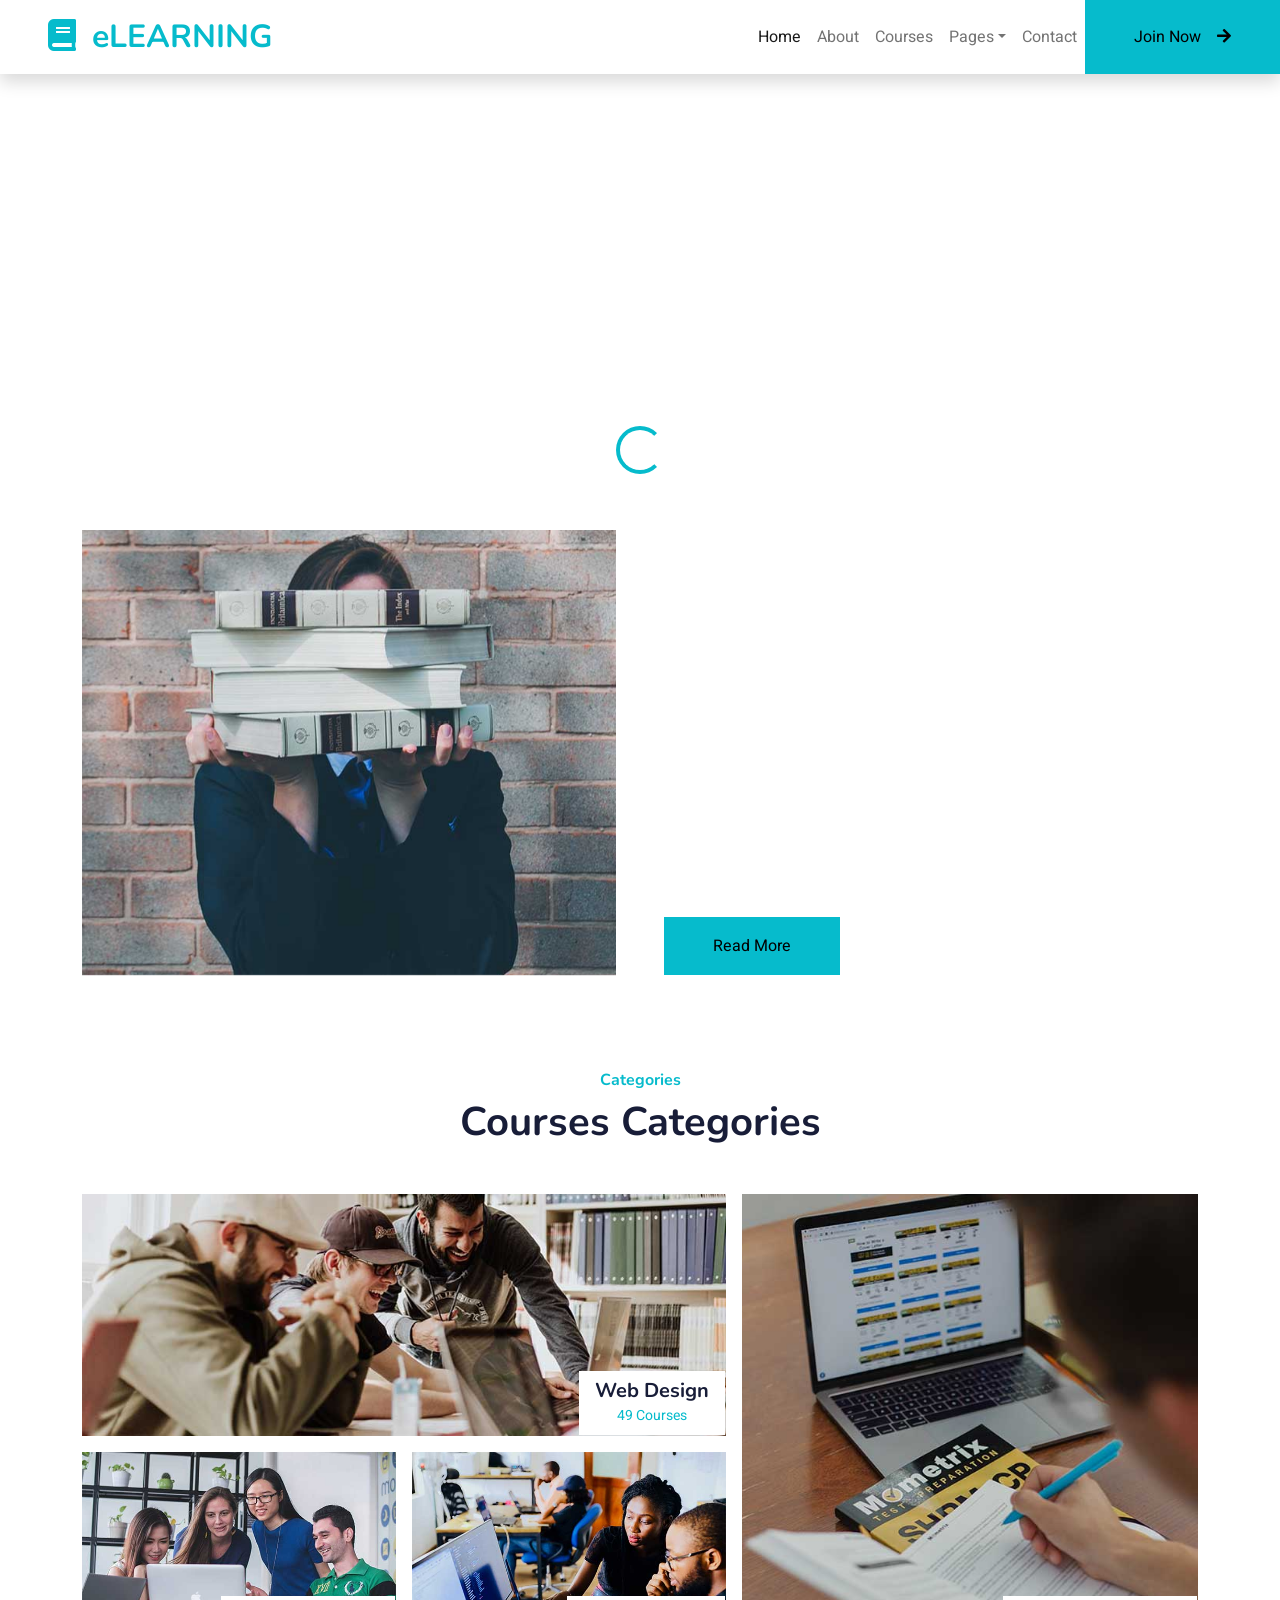
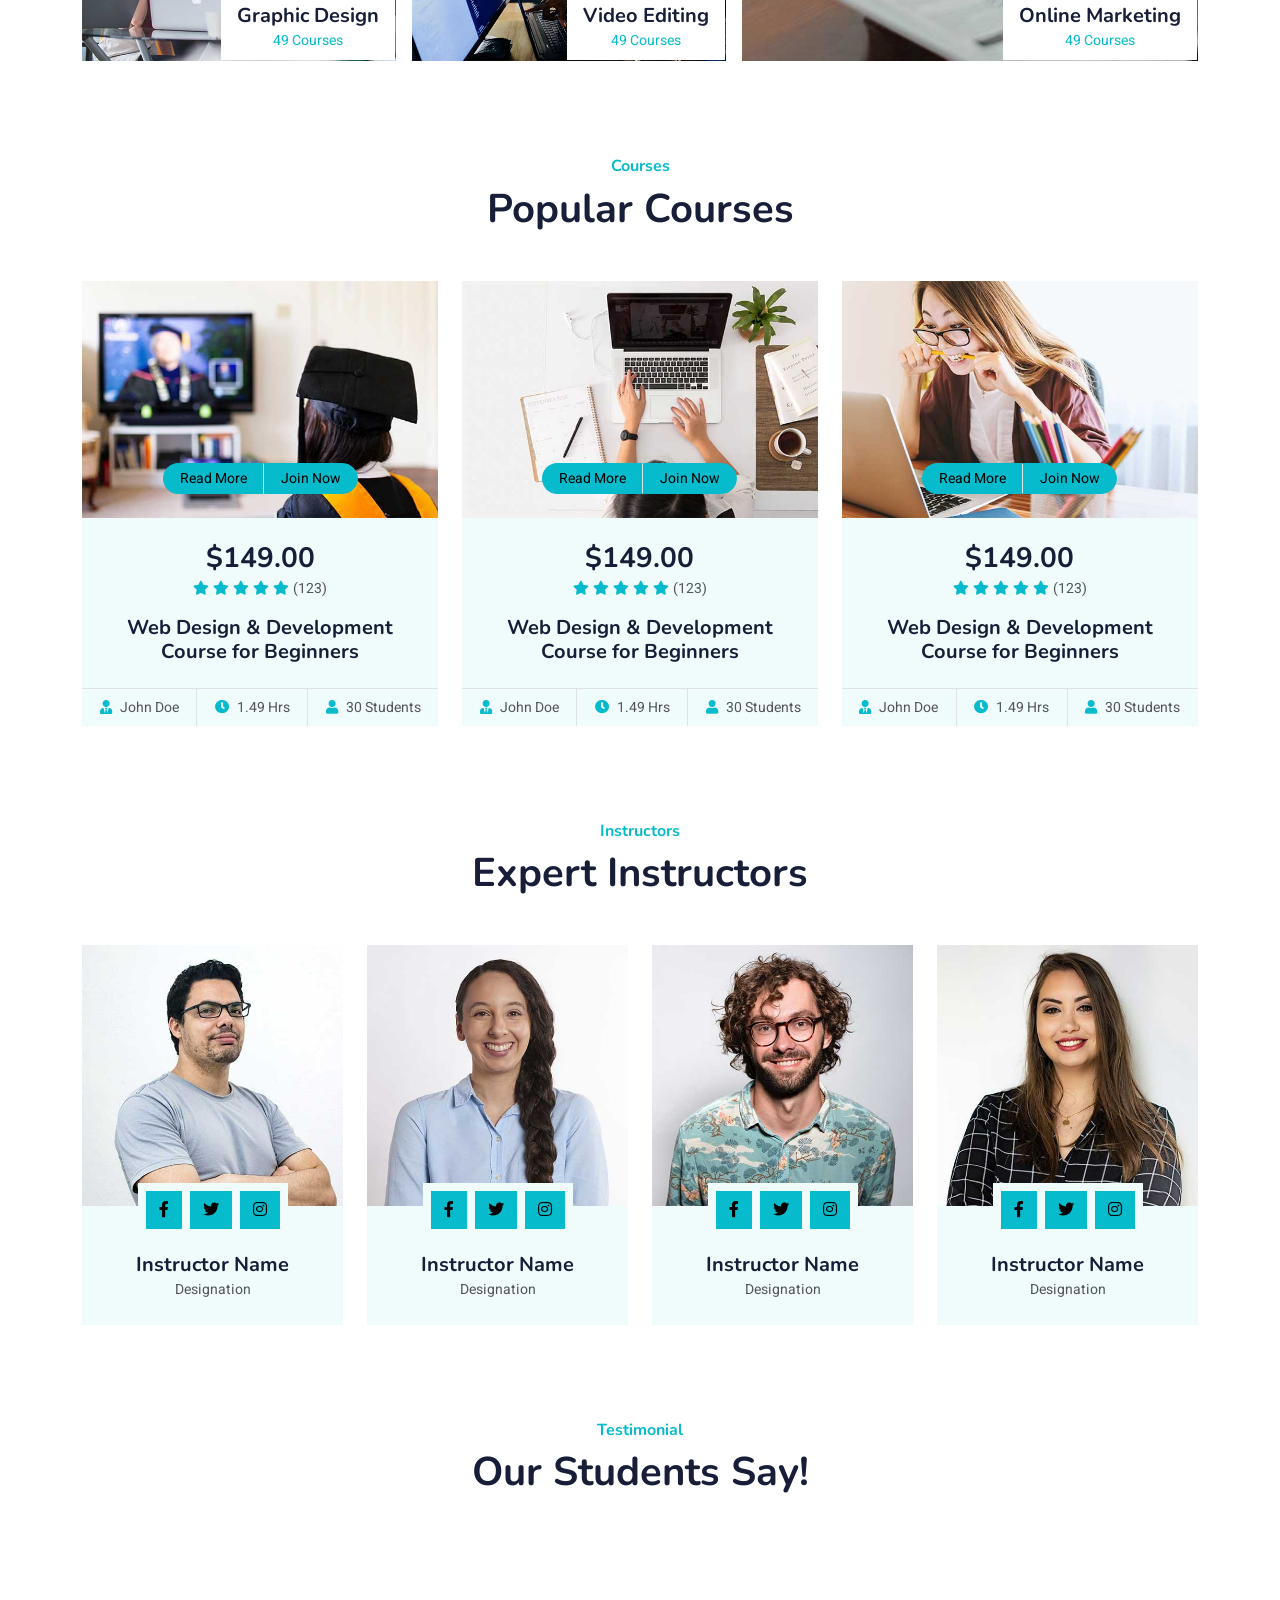
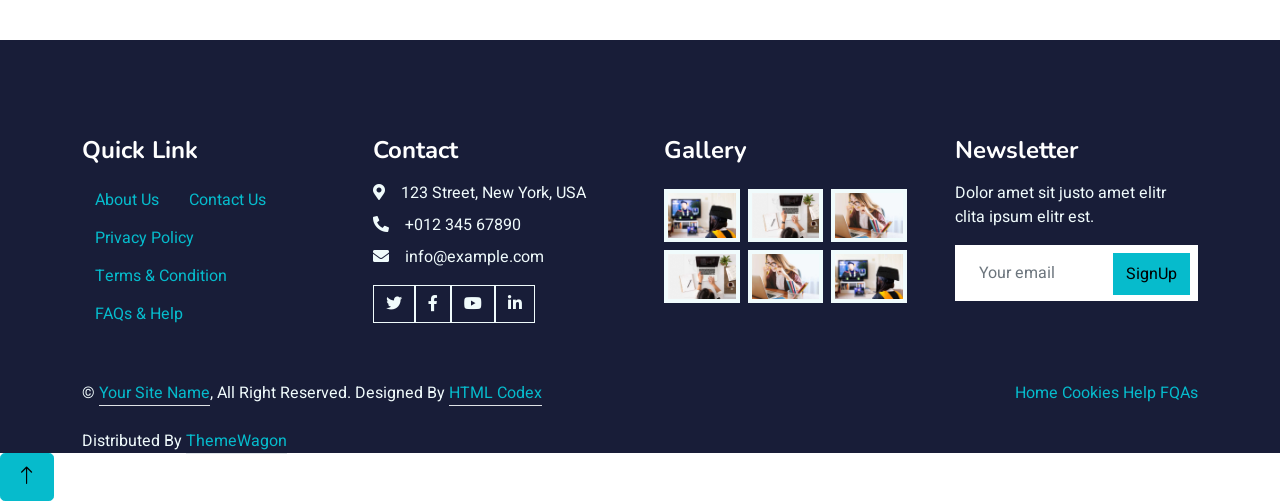
==== index.html @ 2251f958 "First commit" ====
<!DOCTYPE html>
<html lang="en">

<head>
    <meta charset="utf-8">
    <title>eLEARNING - eLearning HTML Template</title>
    <meta content="width=device-width, initial-scale=1.0" name="viewport">
    <meta content="" name="keywords">
    <meta content="" name="description">

    <!-- Favicon -->
    <link href="img/favicon.ico" rel="icon">

    <!-- Google Web Fonts -->
    <link rel="preconnect" href="https://fonts.googleapis.com">
    <link rel="preconnect" href="https://fonts.gstatic.com" crossorigin>
    <link href="https://fonts.googleapis.com/css2?family=Heebo:wght@400;500;600&family=Nunito:wght@600;700;800&display=swap" rel="stylesheet">

    <!-- Icon Font Stylesheet -->
    <link href="https://cdnjs.cloudflare.com/ajax/libs/font-awesome/5.10.0/css/all.min.css" rel="stylesheet">
    <link href="https://cdn.jsdelivr.net/npm/bootstrap-icons@1.4.1/font/bootstrap-icons.css" rel="stylesheet">

    <!-- Libraries Stylesheet -->
    <link href="lib/animate/animate.min.css" rel="stylesheet">
    <link href="lib/owlcarousel/assets/owl.carousel.min.css" rel="stylesheet">

    <!-- Customized Bootstrap Stylesheet -->
    <link href="css/bootstrap.min.css" rel="stylesheet">

    <!-- Template Stylesheet -->
    <link href="css/style.css" rel="stylesheet">
</head>

<body>
    <!-- Spinner Start -->
    <div id="spinner" class="show bg-white position-fixed translate-middle w-100 vh-100 top-50 start-50 d-flex align-items-center justify-content-center">
        <div class="spinner-border text-primary" style="width: 3rem; height: 3rem;" role="status">
            <span class="sr-only">Loading...</span>
        </div>
    </div>
    <!-- Spinner End -->


    <!-- Navbar Start -->
    <nav class="navbar navbar-expand-lg bg-white navbar-light shadow sticky-top p-0">
        <a href="index.html" class="navbar-brand d-flex align-items-center px-4 px-lg-5">
            <h2 class="m-0 text-primary"><i class="fa fa-book me-3"></i>eLEARNING</h2>
        </a>
        <button type="button" class="navbar-toggler me-4" data-bs-toggle="collapse" data-bs-target="#navbarCollapse">
            <span class="navbar-toggler-icon"></span>
        </button>
        <div class="collapse navbar-collapse" id="navbarCollapse">
            <div class="navbar-nav ms-auto p-4 p-lg-0">
                <a href="index.html" class="nav-item nav-link active">Home</a>
                <a href="about.html" class="nav-item nav-link">About</a>
                <a href="courses.html" class="nav-item nav-link">Courses</a>
                <div class="nav-item dropdown">
                    <a href="#" class="nav-link dropdown-toggle" data-bs-toggle="dropdown">Pages</a>
                    <div class="dropdown-menu fade-down m-0">
                        <a href="team.html" class="dropdown-item">Our Team</a>
                        <a href="testimonial.html" class="dropdown-item">Testimonial</a>
                        <a href="404.html" class="dropdown-item">404 Page</a>
                    </div>
                </div>
                <a href="contact.html" class="nav-item nav-link">Contact</a>
            </div>
            <a href="" class="btn btn-primary py-4 px-lg-5 d-none d-lg-block">Join Now<i class="fa fa-arrow-right ms-3"></i></a>
        </div>
    </nav>
    <!-- Navbar End -->


    <!-- Carousel Start -->
    <div class="container-fluid p-0 mb-5">
        <div class="owl-carousel header-carousel position-relative">
            <div class="owl-carousel-item position-relative">
                <img class="img-fluid" src="img/carousel-1.jpg" alt="">
                <div class="position-absolute top-0 start-0 w-100 h-100 d-flex align-items-center" style="background: rgba(24, 29, 56, .7);">
                    <div class="container">
                        <div class="row justify-content-start">
                            <div class="col-sm-10 col-lg-8">
                                <h5 class="text-primary text-uppercase mb-3 animated slideInDown">Best Online Courses</h5>
                                <h1 class="display-3 text-white animated slideInDown">The Best Online Learning Platform</h1>
                                <p class="fs-5 text-white mb-4 pb-2">Vero elitr justo clita lorem. Ipsum dolor at sed stet sit diam no. Kasd rebum ipsum et diam justo clita et kasd rebum sea sanctus eirmod elitr.</p>
                                <a href="" class="btn btn-primary py-md-3 px-md-5 me-3 animated slideInLeft">Read More</a>
                                <a href="" class="btn btn-light py-md-3 px-md-5 animated slideInRight">Join Now</a>
                            </div>
                        </div>
                    </div>
                </div>
            </div>
            <div class="owl-carousel-item position-relative">
                <img class="img-fluid" src="img/carousel-2.jpg" alt="">
                <div class="position-absolute top-0 start-0 w-100 h-100 d-flex align-items-center" style="background: rgba(24, 29, 56, .7);">
                    <div class="container">
                        <div class="row justify-content-start">
                            <div class="col-sm-10 col-lg-8">
                                <h5 class="text-primary text-uppercase mb-3 animated slideInDown">Best Online Courses</h5>
                                <h1 class="display-3 text-white animated slideInDown">Get Educated Online From Your Home</h1>
                                <p class="fs-5 text-white mb-4 pb-2">Vero elitr justo clita lorem. Ipsum dolor at sed stet sit diam no. Kasd rebum ipsum et diam justo clita et kasd rebum sea sanctus eirmod elitr.</p>
                                <a href="" class="btn btn-primary py-md-3 px-md-5 me-3 animated slideInLeft">Read More</a>
                                <a href="" class="btn btn-light py-md-3 px-md-5 animated slideInRight">Join Now</a>
                            </div>
                        </div>
                    </div>
                </div>
            </div>
        </div>
    </div>
    <!-- Carousel End -->


    <!-- Service Start -->
    <div class="container-xxl py-5">
        <div class="container">
            <div class="row g-4">
                <div class="col-lg-3 col-sm-6 wow fadeInUp" data-wow-delay="0.1s">
                    <div class="service-item text-center pt-3">
                        <div class="p-4">
                            <i class="fa fa-3x fa-graduation-cap text-primary mb-4"></i>
                            <h5 class="mb-3">Skilled Instructors</h5>
                            <p>Diam elitr kasd sed at elitr sed ipsum justo dolor sed clita amet diam</p>
                        </div>
                    </div>
                </div>
                <div class="col-lg-3 col-sm-6 wow fadeInUp" data-wow-delay="0.3s">
                    <div class="service-item text-center pt-3">
                        <div class="p-4">
                            <i class="fa fa-3x fa-globe text-primary mb-4"></i>
                            <h5 class="mb-3">Online Classes</h5>
                            <p>Diam elitr kasd sed at elitr sed ipsum justo dolor sed clita amet diam</p>
                        </div>
                    </div>
                </div>
                <div class="col-lg-3 col-sm-6 wow fadeInUp" data-wow-delay="0.5s">
                    <div class="service-item text-center pt-3">
                        <div class="p-4">
                            <i class="fa fa-3x fa-home text-primary mb-4"></i>
                            <h5 class="mb-3">Home Projects</h5>
                            <p>Diam elitr kasd sed at elitr sed ipsum justo dolor sed clita amet diam</p>
                        </div>
                    </div>
                </div>
                <div class="col-lg-3 col-sm-6 wow fadeInUp" data-wow-delay="0.7s">
                    <div class="service-item text-center pt-3">
                        <div class="p-4">
                            <i class="fa fa-3x fa-book-open text-primary mb-4"></i>
                            <h5 class="mb-3">Book Library</h5>
                            <p>Diam elitr kasd sed at elitr sed ipsum justo dolor sed clita amet diam</p>
                        </div>
                    </div>
                </div>
            </div>
        </div>
    </div>
    <!-- Service End -->


    <!-- About Start -->
    <div class="container-xxl py-5">
        <div class="container">
            <div class="row g-5">
                <div class="col-lg-6 wow fadeInUp" data-wow-delay="0.1s" style="min-height: 400px;">
                    <div class="position-relative h-100">
                        <img class="img-fluid position-absolute w-100 h-100" src="img/about.jpg" alt="" style="object-fit: cover;">
                    </div>
                </div>
                <div class="col-lg-6 wow fadeInUp" data-wow-delay="0.3s">
                    <h6 class="section-title bg-white text-start text-primary pe-3">About Us</h6>
                    <h1 class="mb-4">Welcome to eLEARNING</h1>
                    <p class="mb-4">Tempor erat elitr rebum at clita. Diam dolor diam ipsum sit. Aliqu diam amet diam et eos. Clita erat ipsum et lorem et sit.</p>
                    <p class="mb-4">Tempor erat elitr rebum at clita. Diam dolor diam ipsum sit. Aliqu diam amet diam et eos. Clita erat ipsum et lorem et sit, sed stet lorem sit clita duo justo magna dolore erat amet</p>
                    <div class="row gy-2 gx-4 mb-4">
                        <div class="col-sm-6">
                            <p class="mb-0"><i class="fa fa-arrow-right text-primary me-2"></i>Skilled Instructors</p>
                        </div>
                        <div class="col-sm-6">
                            <p class="mb-0"><i class="fa fa-arrow-right text-primary me-2"></i>Online Classes</p>
                        </div>
                        <div class="col-sm-6">
                            <p class="mb-0"><i class="fa fa-arrow-right text-primary me-2"></i>International Certificate</p>
                        </div>
                        <div class="col-sm-6">
                            <p class="mb-0"><i class="fa fa-arrow-right text-primary me-2"></i>Skilled Instructors</p>
                        </div>
                        <div class="col-sm-6">
                            <p class="mb-0"><i class="fa fa-arrow-right text-primary me-2"></i>Online Classes</p>
                        </div>
                        <div class="col-sm-6">
                            <p class="mb-0"><i class="fa fa-arrow-right text-primary me-2"></i>International Certificate</p>
                        </div>
                    </div>
                    <a class="btn btn-primary py-3 px-5 mt-2" href="">Read More</a>
                </div>
            </div>
        </div>
    </div>
    <!-- About End -->


    <!-- Categories Start -->
    <div class="container-xxl py-5 category">
        <div class="container">
            <div class="text-center wow fadeInUp" data-wow-delay="0.1s">
                <h6 class="section-title bg-white text-center text-primary px-3">Categories</h6>
                <h1 class="mb-5">Courses Categories</h1>
            </div>
            <div class="row g-3">
                <div class="col-lg-7 col-md-6">
                    <div class="row g-3">
                        <div class="col-lg-12 col-md-12 wow zoomIn" data-wow-delay="0.1s">
                            <a class="position-relative d-block overflow-hidden" href="">
                                <img class="img-fluid" src="img/cat-1.jpg" alt="">
                                <div class="bg-white text-center position-absolute bottom-0 end-0 py-2 px-3" style="margin: 1px;">
                                    <h5 class="m-0">Web Design</h5>
                                    <small class="text-primary">49 Courses</small>
                                </div>
                            </a>
                        </div>
                        <div class="col-lg-6 col-md-12 wow zoomIn" data-wow-delay="0.3s">
                            <a class="position-relative d-block overflow-hidden" href="">
                                <img class="img-fluid" src="img/cat-2.jpg" alt="">
                                <div class="bg-white text-center position-absolute bottom-0 end-0 py-2 px-3" style="margin: 1px;">
                                    <h5 class="m-0">Graphic Design</h5>
                                    <small class="text-primary">49 Courses</small>
                                </div>
                            </a>
                        </div>
                        <div class="col-lg-6 col-md-12 wow zoomIn" data-wow-delay="0.5s">
                            <a class="position-relative d-block overflow-hidden" href="">
                                <img class="img-fluid" src="img/cat-3.jpg" alt="">
                                <div class="bg-white text-center position-absolute bottom-0 end-0 py-2 px-3" style="margin: 1px;">
                                    <h5 class="m-0">Video Editing</h5>
                                    <small class="text-primary">49 Courses</small>
                                </div>
                            </a>
                        </div>
                    </div>
                </div>
                <div class="col-lg-5 col-md-6 wow zoomIn" data-wow-delay="0.7s" style="min-height: 350px;">
                    <a class="position-relative d-block h-100 overflow-hidden" href="">
                        <img class="img-fluid position-absolute w-100 h-100" src="img/cat-4.jpg" alt="" style="object-fit: cover;">
                        <div class="bg-white text-center position-absolute bottom-0 end-0 py-2 px-3" style="margin:  1px;">
                            <h5 class="m-0">Online Marketing</h5>
                            <small class="text-primary">49 Courses</small>
                        </div>
                    </a>
                </div>
            </div>
        </div>
    </div>
    <!-- Categories Start -->


    <!-- Courses Start -->
    <div class="container-xxl py-5">
        <div class="container">
            <div class="text-center wow fadeInUp" data-wow-delay="0.1s">
                <h6 class="section-title bg-white text-center text-primary px-3">Courses</h6>
                <h1 class="mb-5">Popular Courses</h1>
            </div>
            <div class="row g-4 justify-content-center">
                <div class="col-lg-4 col-md-6 wow fadeInUp" data-wow-delay="0.1s">
                    <div class="course-item bg-light">
                        <div class="position-relative overflow-hidden">
                            <img class="img-fluid" src="img/course-1.jpg" alt="">
                            <div class="w-100 d-flex justify-content-center position-absolute bottom-0 start-0 mb-4">
                                <a href="#" class="flex-shrink-0 btn btn-sm btn-primary px-3 border-end" style="border-radius: 30px 0 0 30px;">Read More</a>
                                <a href="#" class="flex-shrink-0 btn btn-sm btn-primary px-3" style="border-radius: 0 30px 30px 0;">Join Now</a>
                            </div>
                        </div>
                        <div class="text-center p-4 pb-0">
                            <h3 class="mb-0">$149.00</h3>
                            <div class="mb-3">
                                <small class="fa fa-star text-primary"></small>
                                <small class="fa fa-star text-primary"></small>
                                <small class="fa fa-star text-primary"></small>
                                <small class="fa fa-star text-primary"></small>
                                <small class="fa fa-star text-primary"></small>
                                <small>(123)</small>
                            </div>
                            <h5 class="mb-4">Web Design & Development Course for Beginners</h5>
                        </div>
                        <div class="d-flex border-top">
                            <small class="flex-fill text-center border-end py-2"><i class="fa fa-user-tie text-primary me-2"></i>John Doe</small>
                            <small class="flex-fill text-center border-end py-2"><i class="fa fa-clock text-primary me-2"></i>1.49 Hrs</small>
                            <small class="flex-fill text-center py-2"><i class="fa fa-user text-primary me-2"></i>30 Students</small>
                        </div>
                    </div>
                </div>
                <div class="col-lg-4 col-md-6 wow fadeInUp" data-wow-delay="0.3s">
                    <div class="course-item bg-light">
                        <div class="position-relative overflow-hidden">
                            <img class="img-fluid" src="img/course-2.jpg" alt="">
                            <div class="w-100 d-flex justify-content-center position-absolute bottom-0 start-0 mb-4">
                                <a href="#" class="flex-shrink-0 btn btn-sm btn-primary px-3 border-end" style="border-radius: 30px 0 0 30px;">Read More</a>
                                <a href="#" class="flex-shrink-0 btn btn-sm btn-primary px-3" style="border-radius: 0 30px 30px 0;">Join Now</a>
                            </div>
                        </div>
                        <div class="text-center p-4 pb-0">
                            <h3 class="mb-0">$149.00</h3>
                            <div class="mb-3">
                                <small class="fa fa-star text-primary"></small>
                                <small class="fa fa-star text-primary"></small>
                                <small class="fa fa-star text-primary"></small>
                                <small class="fa fa-star text-primary"></small>
                                <small class="fa fa-star text-primary"></small>
                                <small>(123)</small>
                            </div>
                            <h5 class="mb-4">Web Design & Development Course for Beginners</h5>
                        </div>
                        <div class="d-flex border-top">
                            <small class="flex-fill text-center border-end py-2"><i class="fa fa-user-tie text-primary me-2"></i>John Doe</small>
                            <small class="flex-fill text-center border-end py-2"><i class="fa fa-clock text-primary me-2"></i>1.49 Hrs</small>
                            <small class="flex-fill text-center py-2"><i class="fa fa-user text-primary me-2"></i>30 Students</small>
                        </div>
                    </div>
                </div>
                <div class="col-lg-4 col-md-6 wow fadeInUp" data-wow-delay="0.5s">
                    <div class="course-item bg-light">
                        <div class="position-relative overflow-hidden">
                            <img class="img-fluid" src="img/course-3.jpg" alt="">
                            <div class="w-100 d-flex justify-content-center position-absolute bottom-0 start-0 mb-4">
                                <a href="#" class="flex-shrink-0 btn btn-sm btn-primary px-3 border-end" style="border-radius: 30px 0 0 30px;">Read More</a>
                                <a href="#" class="flex-shrink-0 btn btn-sm btn-primary px-3" style="border-radius: 0 30px 30px 0;">Join Now</a>
                            </div>
                        </div>
                        <div class="text-center p-4 pb-0">
                            <h3 class="mb-0">$149.00</h3>
                            <div class="mb-3">
                                <small class="fa fa-star text-primary"></small>
                                <small class="fa fa-star text-primary"></small>
                                <small class="fa fa-star text-primary"></small>
                                <small class="fa fa-star text-primary"></small>
                                <small class="fa fa-star text-primary"></small>
                                <small>(123)</small>
                            </div>
                            <h5 class="mb-4">Web Design & Development Course for Beginners</h5>
                        </div>
                        <div class="d-flex border-top">
                            <small class="flex-fill text-center border-end py-2"><i class="fa fa-user-tie text-primary me-2"></i>John Doe</small>
                            <small class="flex-fill text-center border-end py-2"><i class="fa fa-clock text-primary me-2"></i>1.49 Hrs</small>
                            <small class="flex-fill text-center py-2"><i class="fa fa-user text-primary me-2"></i>30 Students</small>
                        </div>
                    </div>
                </div>
            </div>
        </div>
    </div>
    <!-- Courses End -->


    <!-- Team Start -->
    <div class="container-xxl py-5">
        <div class="container">
            <div class="text-center wow fadeInUp" data-wow-delay="0.1s">
                <h6 class="section-title bg-white text-center text-primary px-3">Instructors</h6>
                <h1 class="mb-5">Expert Instructors</h1>
            </div>
            <div class="row g-4">
                <div class="col-lg-3 col-md-6 wow fadeInUp" data-wow-delay="0.1s">
                    <div class="team-item bg-light">
                        <div class="overflow-hidden">
                            <img class="img-fluid" src="img/team-1.jpg" alt="">
                        </div>
                        <div class="position-relative d-flex justify-content-center" style="margin-top: -23px;">
                            <div class="bg-light d-flex justify-content-center pt-2 px-1">
                                <a class="btn btn-sm-square btn-primary mx-1" href=""><i class="fab fa-facebook-f"></i></a>
                                <a class="btn btn-sm-square btn-primary mx-1" href=""><i class="fab fa-twitter"></i></a>
                                <a class="btn btn-sm-square btn-primary mx-1" href=""><i class="fab fa-instagram"></i></a>
                            </div>
                        </div>
                        <div class="text-center p-4">
                            <h5 class="mb-0">Instructor Name</h5>
                            <small>Designation</small>
                        </div>
                    </div>
                </div>
                <div class="col-lg-3 col-md-6 wow fadeInUp" data-wow-delay="0.3s">
                    <div class="team-item bg-light">
                        <div class="overflow-hidden">
                            <img class="img-fluid" src="img/team-2.jpg" alt="">
                        </div>
                        <div class="position-relative d-flex justify-content-center" style="margin-top: -23px;">
                            <div class="bg-light d-flex justify-content-center pt-2 px-1">
                                <a class="btn btn-sm-square btn-primary mx-1" href=""><i class="fab fa-facebook-f"></i></a>
                                <a class="btn btn-sm-square btn-primary mx-1" href=""><i class="fab fa-twitter"></i></a>
                                <a class="btn btn-sm-square btn-primary mx-1" href=""><i class="fab fa-instagram"></i></a>
                            </div>
                        </div>
                        <div class="text-center p-4">
                            <h5 class="mb-0">Instructor Name</h5>
                            <small>Designation</small>
                        </div>
                    </div>
                </div>
                <div class="col-lg-3 col-md-6 wow fadeInUp" data-wow-delay="0.5s">
                    <div class="team-item bg-light">
                        <div class="overflow-hidden">
                            <img class="img-fluid" src="img/team-3.jpg" alt="">
                        </div>
                        <div class="position-relative d-flex justify-content-center" style="margin-top: -23px;">
                            <div class="bg-light d-flex justify-content-center pt-2 px-1">
                                <a class="btn btn-sm-square btn-primary mx-1" href=""><i class="fab fa-facebook-f"></i></a>
                                <a class="btn btn-sm-square btn-primary mx-1" href=""><i class="fab fa-twitter"></i></a>
                                <a class="btn btn-sm-square btn-primary mx-1" href=""><i class="fab fa-instagram"></i></a>
                            </div>
                        </div>
                        <div class="text-center p-4">
                            <h5 class="mb-0">Instructor Name</h5>
                            <small>Designation</small>
                        </div>
                    </div>
                </div>
                <div class="col-lg-3 col-md-6 wow fadeInUp" data-wow-delay="0.7s">
                    <div class="team-item bg-light">
                        <div class="overflow-hidden">
                            <img class="img-fluid" src="img/team-4.jpg" alt="">
                        </div>
                        <div class="position-relative d-flex justify-content-center" style="margin-top: -23px;">
                            <div class="bg-light d-flex justify-content-center pt-2 px-1">
                                <a class="btn btn-sm-square btn-primary mx-1" href=""><i class="fab fa-facebook-f"></i></a>
                                <a class="btn btn-sm-square btn-primary mx-1" href=""><i class="fab fa-twitter"></i></a>
                                <a class="btn btn-sm-square btn-primary mx-1" href=""><i class="fab fa-instagram"></i></a>
                            </div>
                        </div>
                        <div class="text-center p-4">
                            <h5 class="mb-0">Instructor Name</h5>
                            <small>Designation</small>
                        </div>
                    </div>
                </div>
            </div>
        </div>
    </div>
    <!-- Team End -->


    <!-- Testimonial Start -->
    <div class="container-xxl py-5 wow fadeInUp" data-wow-delay="0.1s">
        <div class="container">
            <div class="text-center">
                <h6 class="section-title bg-white text-center text-primary px-3">Testimonial</h6>
                <h1 class="mb-5">Our Students Say!</h1>
            </div>
            <div class="owl-carousel testimonial-carousel position-relative">
                <div class="testimonial-item text-center">
                    <img class="border rounded-circle p-2 mx-auto mb-3" src="img/testimonial-1.jpg" style="width: 80px; height: 80px;">
                    <h5 class="mb-0">Client Name</h5>
                    <p>Profession</p>
                    <div class="testimonial-text bg-light text-center p-4">
                    <p class="mb-0">Tempor erat elitr rebum at clita. Diam dolor diam ipsum sit diam amet diam et eos. Clita erat ipsum et lorem et sit.</p>
                    </div>
                </div>
                <div class="testimonial-item text-center">
                    <img class="border rounded-circle p-2 mx-auto mb-3" src="img/testimonial-2.jpg" style="width: 80px; height: 80px;">
                    <h5 class="mb-0">Client Name</h5>
                    <p>Profession</p>
                    <div class="testimonial-text bg-light text-center p-4">
                    <p class="mb-0">Tempor erat elitr rebum at clita. Diam dolor diam ipsum sit diam amet diam et eos. Clita erat ipsum et lorem et sit.</p>
                    </div>
                </div>
                <div class="testimonial-item text-center">
                    <img class="border rounded-circle p-2 mx-auto mb-3" src="img/testimonial-3.jpg" style="width: 80px; height: 80px;">
                    <h5 class="mb-0">Client Name</h5>
                    <p>Profession</p>
                    <div class="testimonial-text bg-light text-center p-4">
                    <p class="mb-0">Tempor erat elitr rebum at clita. Diam dolor diam ipsum sit diam amet diam et eos. Clita erat ipsum et lorem et sit.</p>
                    </div>
                </div>
                <div class="testimonial-item text-center">
                    <img class="border rounded-circle p-2 mx-auto mb-3" src="img/testimonial-4.jpg" style="width: 80px; height: 80px;">
                    <h5 class="mb-0">Client Name</h5>
                    <p>Profession</p>
                    <div class="testimonial-text bg-light text-center p-4">
                    <p class="mb-0">Tempor erat elitr rebum at clita. Diam dolor diam ipsum sit diam amet diam et eos. Clita erat ipsum et lorem et sit.</p>
                    </div>
                </div>
            </div>
        </div>
    </div>
    <!-- Testimonial End -->
        

    <!-- Footer Start -->
    <div class="container-fluid bg-dark text-light footer pt-5 mt-5 wow fadeIn" data-wow-delay="0.1s">
        <div class="container py-5">
            <div class="row g-5">
                <div class="col-lg-3 col-md-6">
                    <h4 class="text-white mb-3">Quick Link</h4>
                    <a class="btn btn-link" href="">About Us</a>
                    <a class="btn btn-link" href="">Contact Us</a>
                    <a class="btn btn-link" href="">Privacy Policy</a>
                    <a class="btn btn-link" href="">Terms & Condition</a>
                    <a class="btn btn-link" href="">FAQs & Help</a>
                </div>
                <div class="col-lg-3 col-md-6">
                    <h4 class="text-white mb-3">Contact</h4>
                    <p class="mb-2"><i class="fa fa-map-marker-alt me-3"></i>123 Street, New York, USA</p>
                    <p class="mb-2"><i class="fa fa-phone-alt me-3"></i>+012 345 67890</p>
                    <p class="mb-2"><i class="fa fa-envelope me-3"></i>info@example.com</p>
                    <div class="d-flex pt-2">
                        <a class="btn btn-outline-light btn-social" href=""><i class="fab fa-twitter"></i></a>
                        <a class="btn btn-outline-light btn-social" href=""><i class="fab fa-facebook-f"></i></a>
                        <a class="btn btn-outline-light btn-social" href=""><i class="fab fa-youtube"></i></a>
                        <a class="btn btn-outline-light btn-social" href=""><i class="fab fa-linkedin-in"></i></a>
                    </div>
                </div>
                <div class="col-lg-3 col-md-6">
                    <h4 class="text-white mb-3">Gallery</h4>
                    <div class="row g-2 pt-2">
                        <div class="col-4">
                            <img class="img-fluid bg-light p-1" src="img/course-1.jpg" alt="">
                        </div>
                        <div class="col-4">
                            <img class="img-fluid bg-light p-1" src="img/course-2.jpg" alt="">
                        </div>
                        <div class="col-4">
                            <img class="img-fluid bg-light p-1" src="img/course-3.jpg" alt="">
                        </div>
                        <div class="col-4">
                            <img class="img-fluid bg-light p-1" src="img/course-2.jpg" alt="">
                        </div>
                        <div class="col-4">
                            <img class="img-fluid bg-light p-1" src="img/course-3.jpg" alt="">
                        </div>
                        <div class="col-4">
                            <img class="img-fluid bg-light p-1" src="img/course-1.jpg" alt="">
                        </div>
                    </div>
                </div>
                <div class="col-lg-3 col-md-6">
                    <h4 class="text-white mb-3">Newsletter</h4>
                    <p>Dolor amet sit justo amet elitr clita ipsum elitr est.</p>
                    <div class="position-relative mx-auto" style="max-width: 400px;">
                        <input class="form-control border-0 w-100 py-3 ps-4 pe-5" type="text" placeholder="Your email">
                        <button type="button" class="btn btn-primary py-2 position-absolute top-0 end-0 mt-2 me-2">SignUp</button>
                    </div>
                </div>
            </div>
        </div>
        <div class="container">
            <div class="copyright">
                <div class="row">
                    <div class="col-md-6 text-center text-md-start mb-3 mb-md-0">
                        &copy; <a class="border-bottom" href="#">Your Site Name</a>, All Right Reserved.

                        <!--/*** This template is free as long as you keep the footer author’s credit link/attribution link/backlink. If you'd like to use the template without the footer author’s credit link/attribution link/backlink, you can purchase the Credit Removal License from "https://htmlcodex.com/credit-removal". Thank you for your support. ***/-->
                        Designed By <a class="border-bottom" href="https://htmlcodex.com">HTML Codex</a><br><br>
                        Distributed By <a class="border-bottom" href="https://themewagon.com">ThemeWagon</a>
                    </div>
                    <div class="col-md-6 text-center text-md-end">
                        <div class="footer-menu">
                            <a href="">Home</a>
                            <a href="">Cookies</a>
                            <a href="">Help</a>
                            <a href="">FQAs</a>
                        </div>
                    </div>
                </div>
            </div>
        </div>
    </div>
    <!-- Footer End -->


    <!-- Back to Top -->
    <a href="#" class="btn btn-lg btn-primary btn-lg-square back-to-top"><i class="bi bi-arrow-up"></i></a>


    <!-- JavaScript Libraries -->
    <script src="https://code.jquery.com/jquery-3.4.1.min.js"></script>
    <script src="https://cdn.jsdelivr.net/npm/bootstrap@5.0.0/dist/js/bootstrap.bundle.min.js"></script>
    <script src="lib/wow/wow.min.js"></script>
    <script src="lib/easing/easing.min.js"></script>
    <script src="lib/waypoints/waypoints.min.js"></script>
    <script src="lib/owlcarousel/owl.carousel.min.js"></script>

    <!-- Template Javascript -->
    <script src="js/main.js"></script>
</body>

</html>
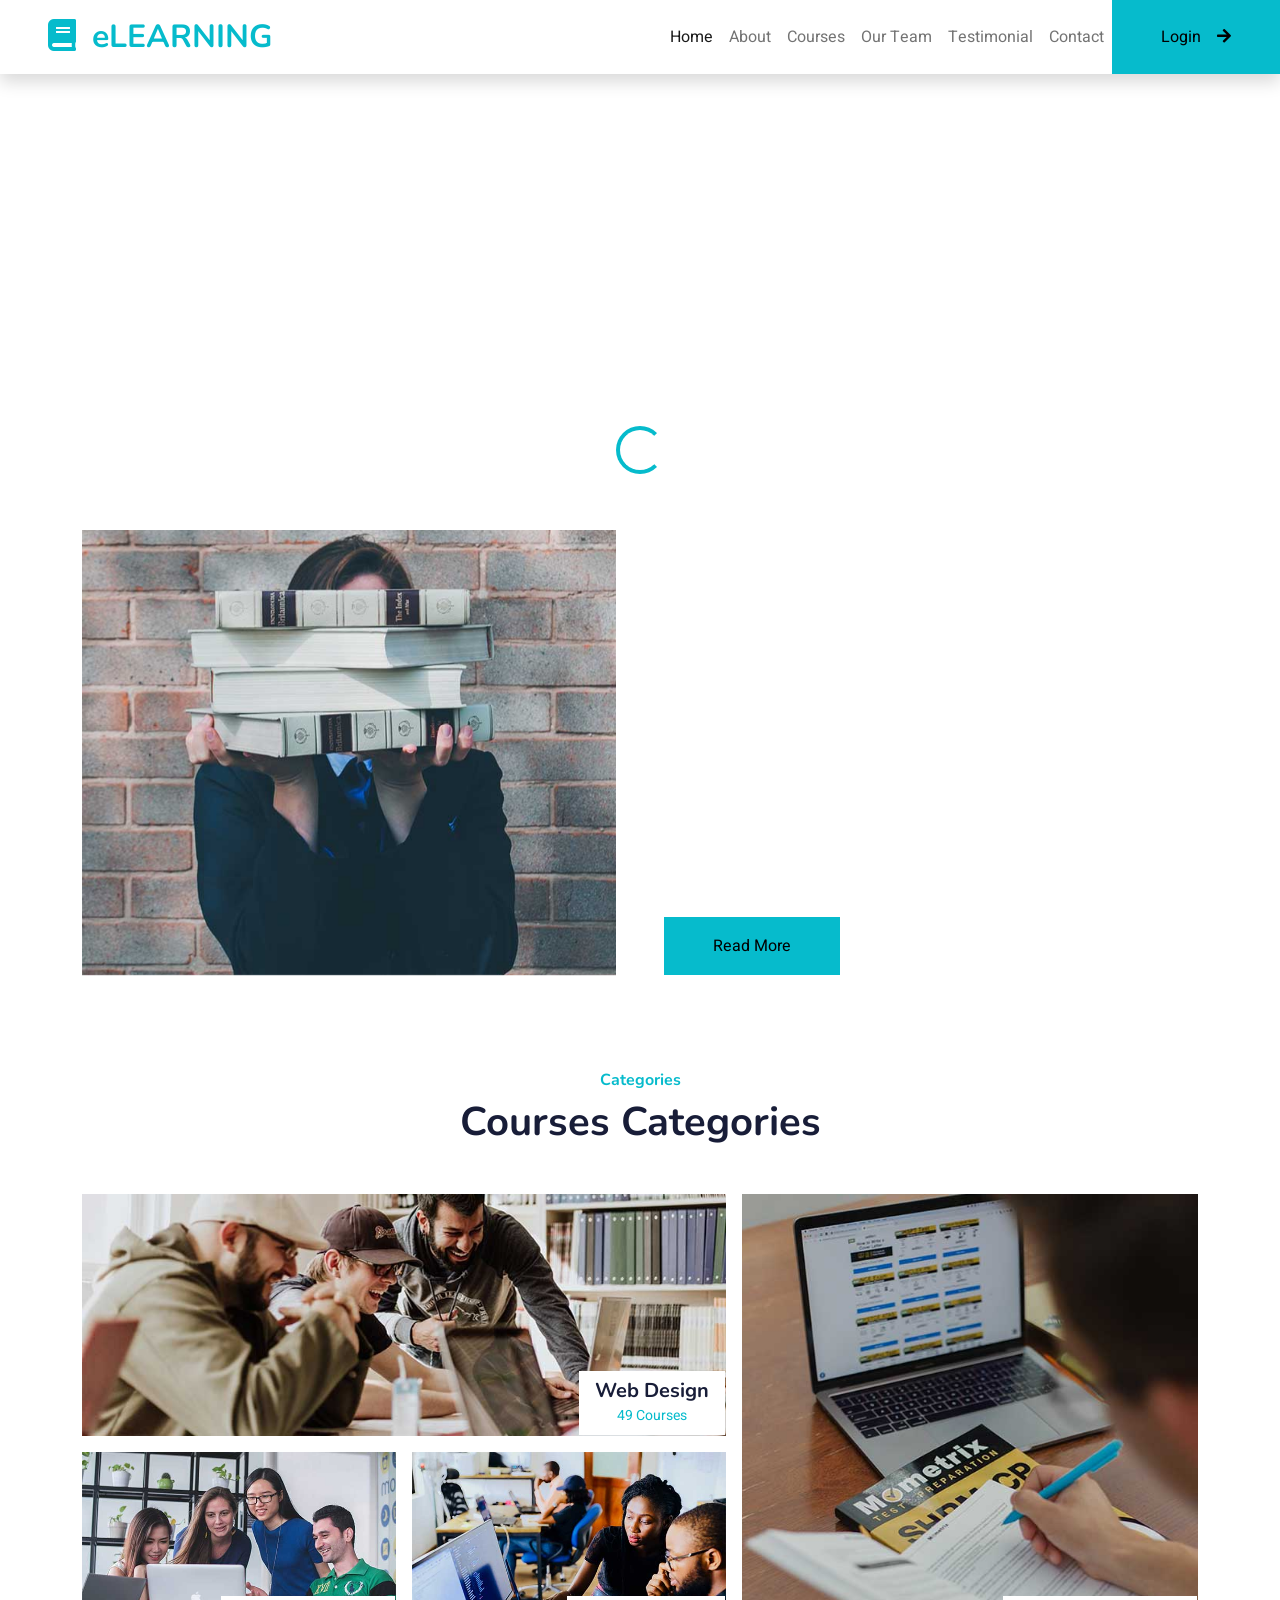
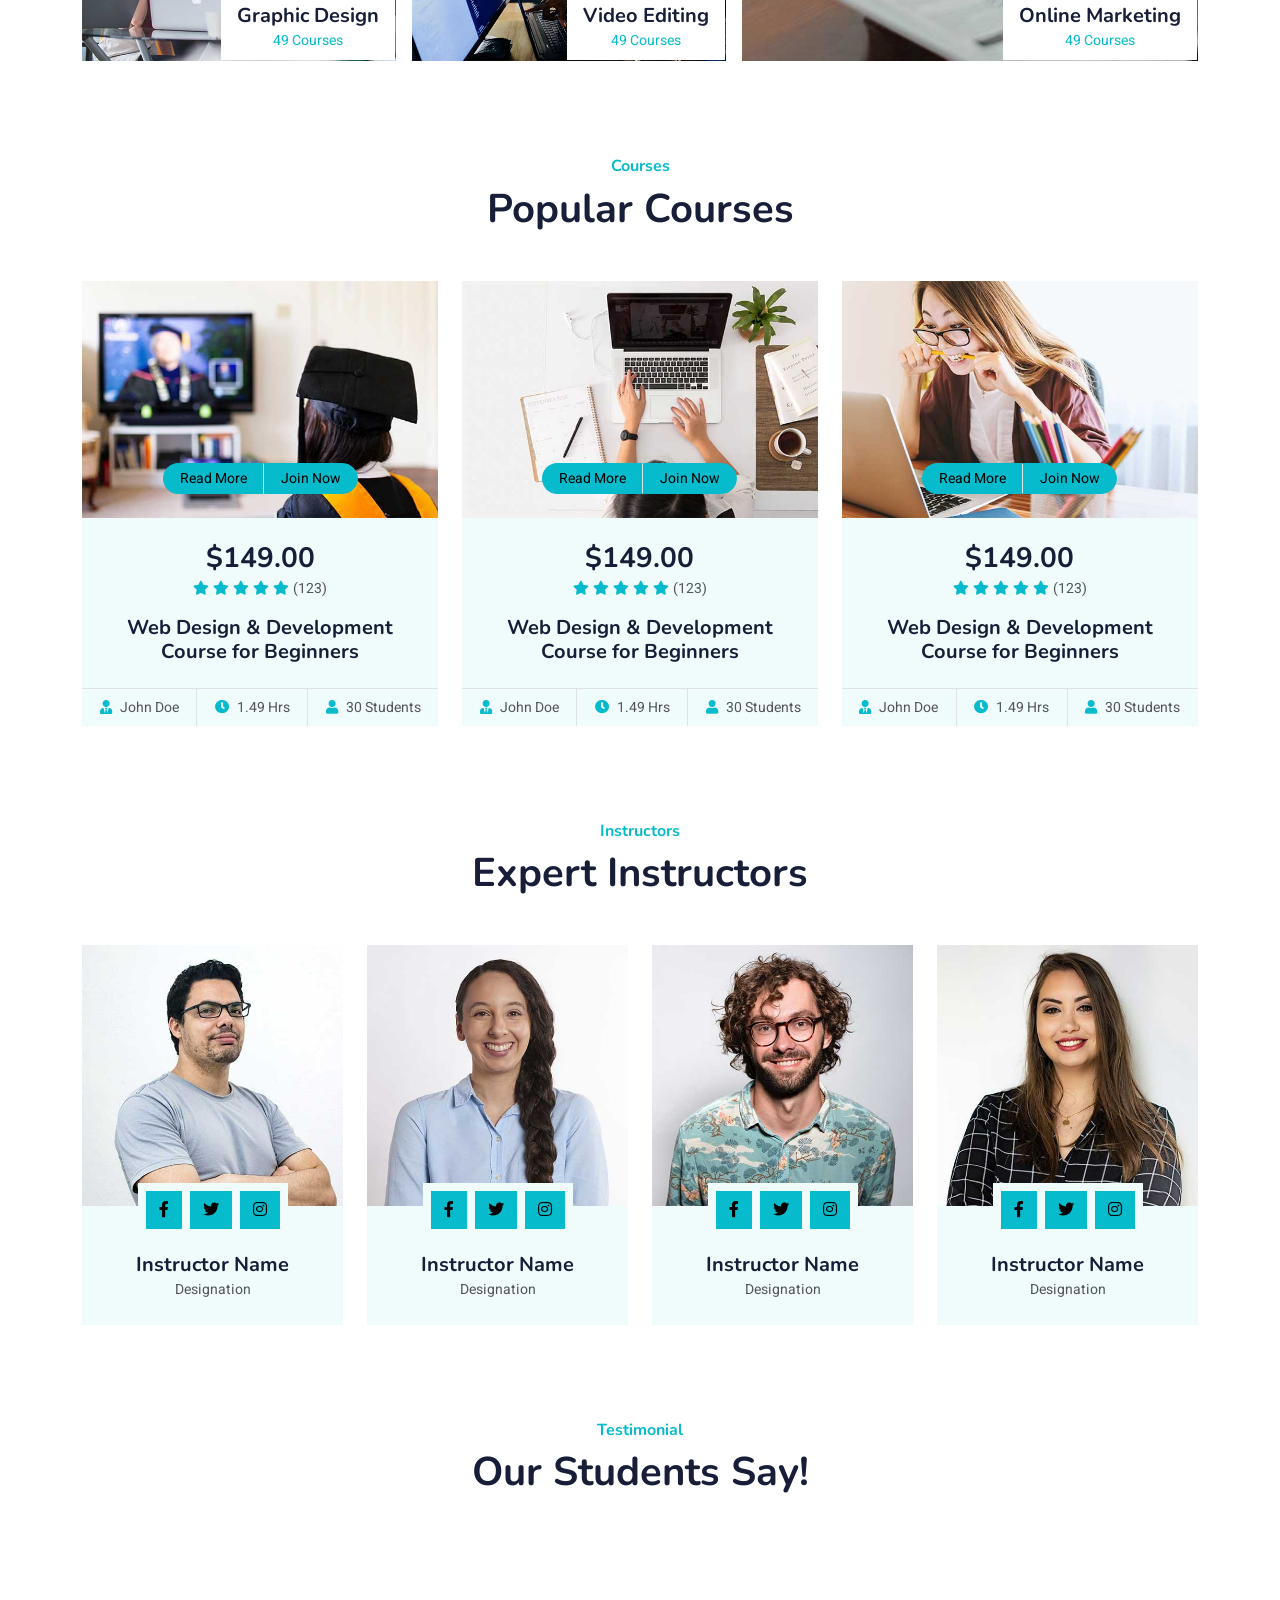
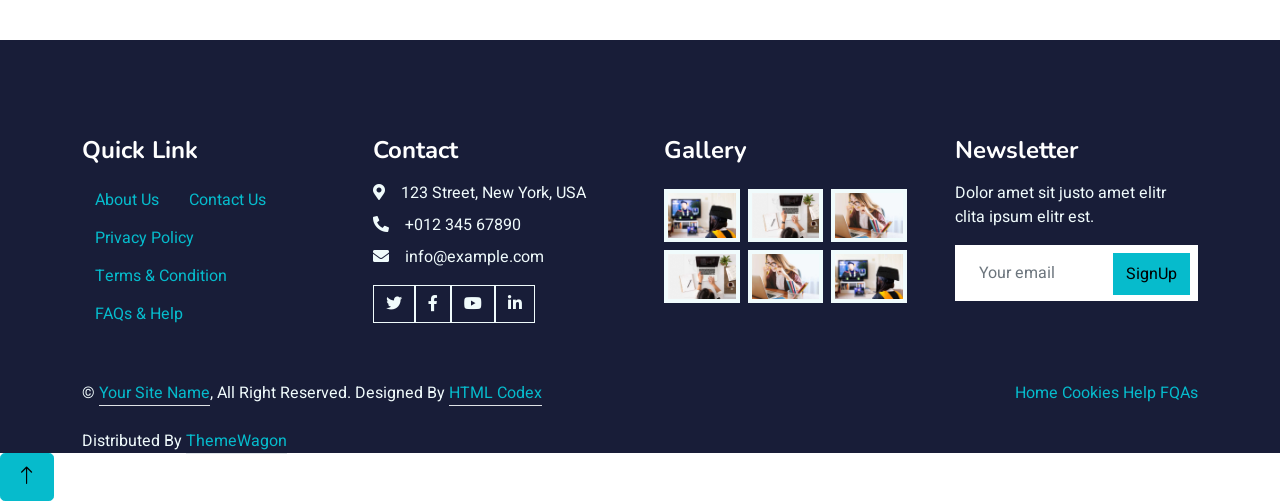
==== commit 154126d4: "updated files" ====
--- a/index.html
+++ b/index.html
@@ -54,17 +54,12 @@
                 <a href="index.html" class="nav-item nav-link active">Home</a>
                 <a href="about.html" class="nav-item nav-link">About</a>
                 <a href="courses.html" class="nav-item nav-link">Courses</a>
-                <div class="nav-item dropdown">
-                    <a href="#" class="nav-link dropdown-toggle" data-bs-toggle="dropdown">Pages</a>
-                    <div class="dropdown-menu fade-down m-0">
-                        <a href="team.html" class="dropdown-item">Our Team</a>
-                        <a href="testimonial.html" class="dropdown-item">Testimonial</a>
-                        <a href="404.html" class="dropdown-item">404 Page</a>
-                    </div>
-                </div>
+                        <a href="team.html" class="nav-item nav-link">Our Team</a>
+                        <a href="testimonial.html" class="nav-item nav-link">Testimonial</a>
+                   
                 <a href="contact.html" class="nav-item nav-link">Contact</a>
             </div>
-            <a href="" class="btn btn-primary py-4 px-lg-5 d-none d-lg-block">Join Now<i class="fa fa-arrow-right ms-3"></i></a>
+            <a href="" class="btn btn-primary py-4 px-lg-5 d-none d-lg-block">Login<i class="fa fa-arrow-right ms-3"></i></a>
         </div>
     </nav>
     <!-- Navbar End -->
@@ -81,7 +76,8 @@
                             <div class="col-sm-10 col-lg-8">
                                 <h5 class="text-primary text-uppercase mb-3 animated slideInDown">Best Online Courses</h5>
                                 <h1 class="display-3 text-white animated slideInDown">The Best Online Learning Platform</h1>
-                                <p class="fs-5 text-white mb-4 pb-2">Vero elitr justo clita lorem. Ipsum dolor at sed stet sit diam no. Kasd rebum ipsum et diam justo clita et kasd rebum sea sanctus eirmod elitr.</p>
+                                <p class="fs-5 text-white mb-4 pb-2">Explore high-quality courses in web development, design, programming, and digital skills.
+                                 Learn at your own pace and build a successful career with practical knowledge.</p>
                                 <a href="" class="btn btn-primary py-md-3 px-md-5 me-3 animated slideInLeft">Read More</a>
                                 <a href="" class="btn btn-light py-md-3 px-md-5 animated slideInRight">Join Now</a>
                             </div>
@@ -97,7 +93,8 @@
                             <div class="col-sm-10 col-lg-8">
                                 <h5 class="text-primary text-uppercase mb-3 animated slideInDown">Best Online Courses</h5>
                                 <h1 class="display-3 text-white animated slideInDown">Get Educated Online From Your Home</h1>
-                                <p class="fs-5 text-white mb-4 pb-2">Vero elitr justo clita lorem. Ipsum dolor at sed stet sit diam no. Kasd rebum ipsum et diam justo clita et kasd rebum sea sanctus eirmod elitr.</p>
+                                <p class="fs-5 text-white mb-4 pb-2"> Join thousands of learners and upgrade your skills with flexible online courses.
+                                 Study from home with expert guidance, practical lessons, and real-world projects.</p>
                                 <a href="" class="btn btn-primary py-md-3 px-md-5 me-3 animated slideInLeft">Read More</a>
                                 <a href="" class="btn btn-light py-md-3 px-md-5 animated slideInRight">Join Now</a>
                             </div>
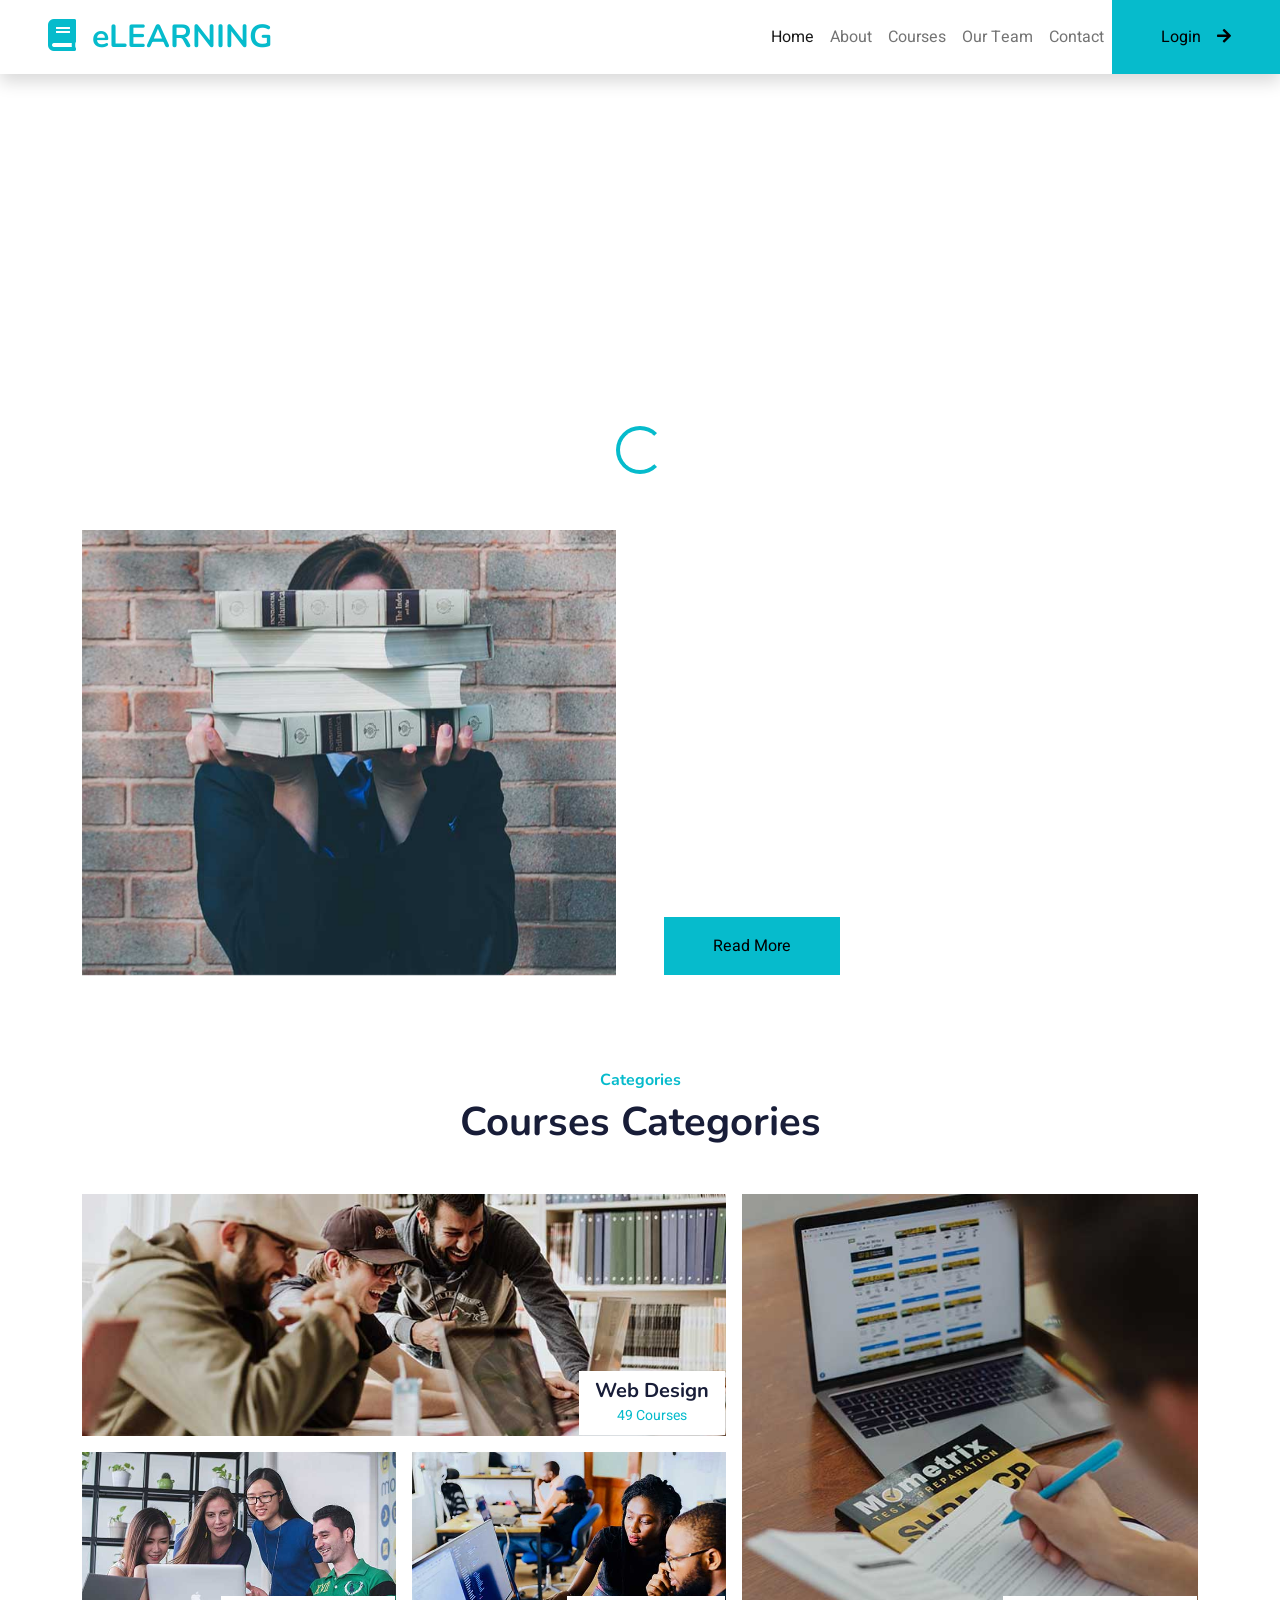
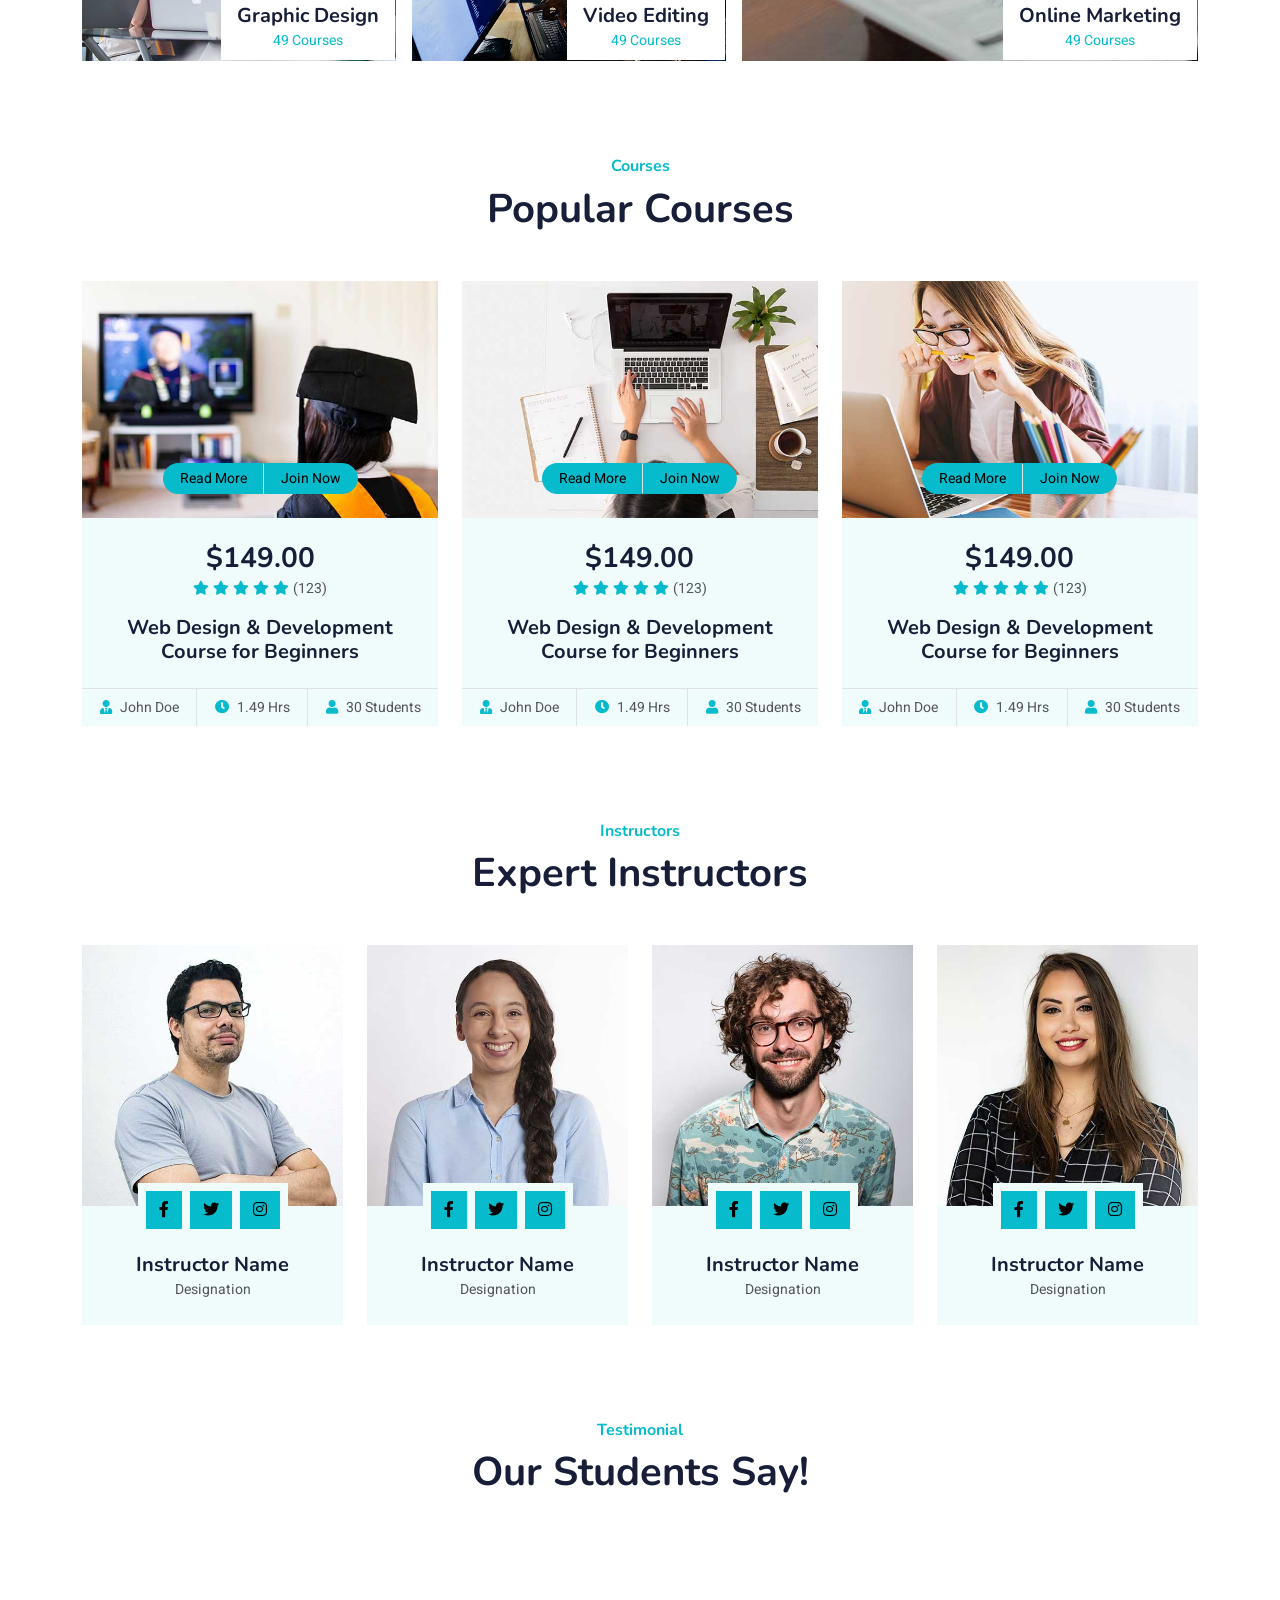
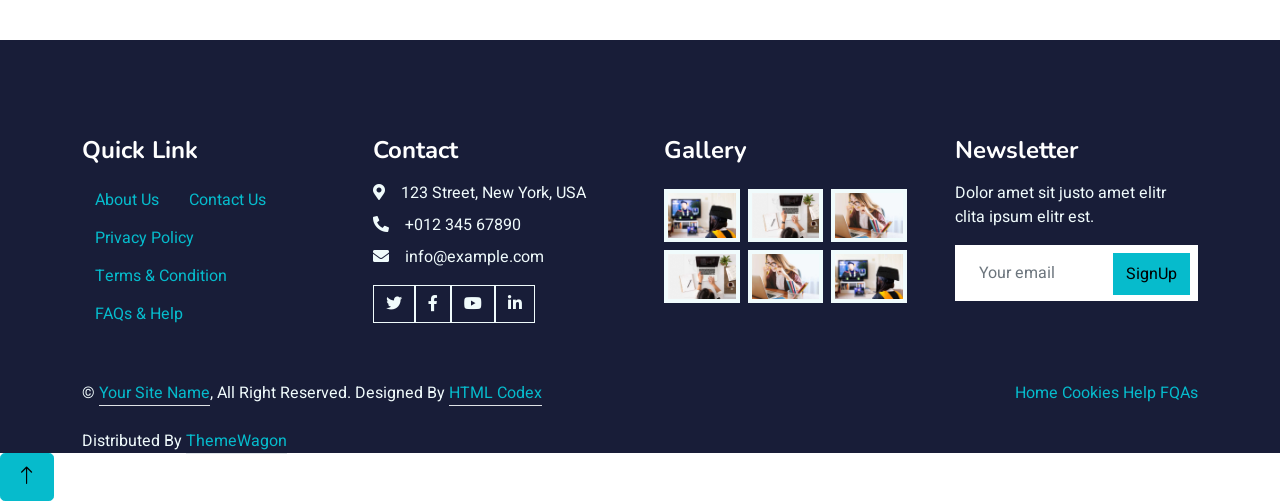
==== commit 582495dd: "updated" ====
--- a/index.html
+++ b/index.html
@@ -55,7 +55,6 @@
                 <a href="about.html" class="nav-item nav-link">About</a>
                 <a href="courses.html" class="nav-item nav-link">Courses</a>
                         <a href="team.html" class="nav-item nav-link">Our Team</a>
-                        <a href="testimonial.html" class="nav-item nav-link">Testimonial</a>
                    
                 <a href="contact.html" class="nav-item nav-link">Contact</a>
             </div>
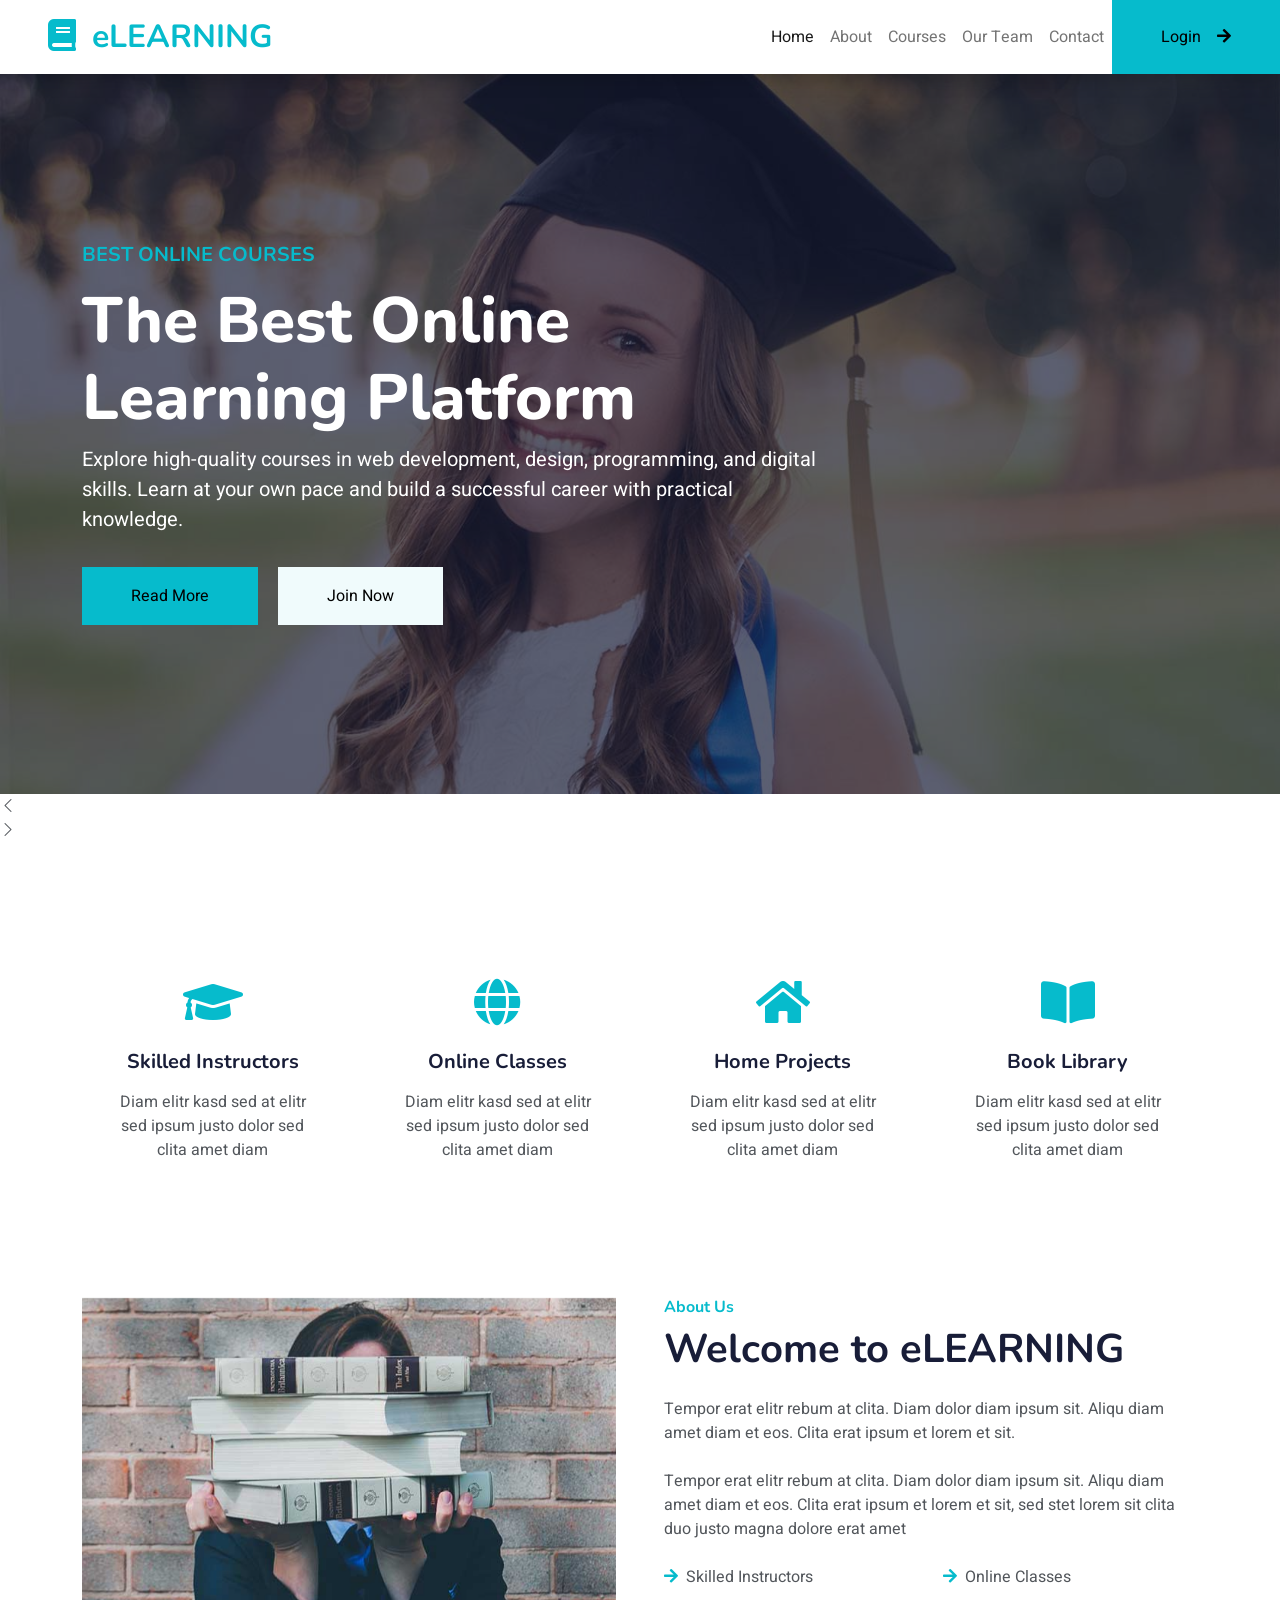
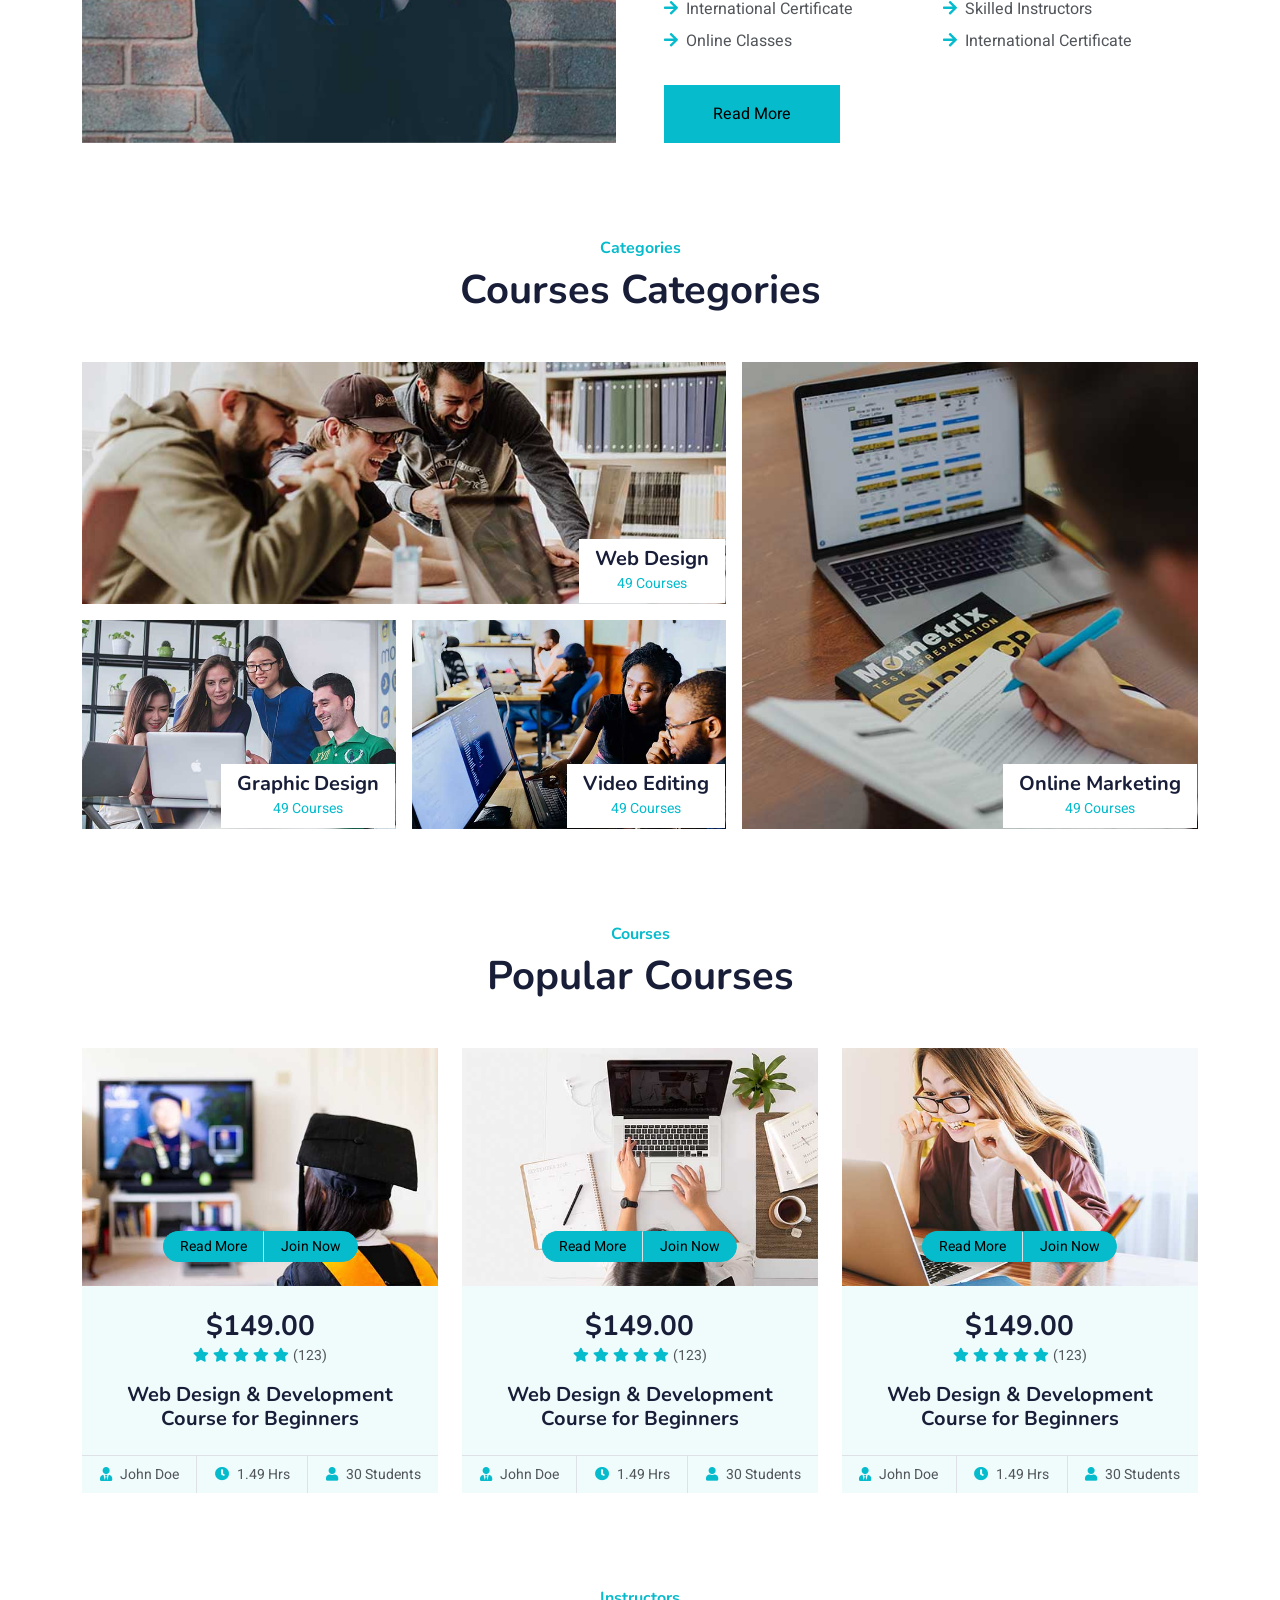
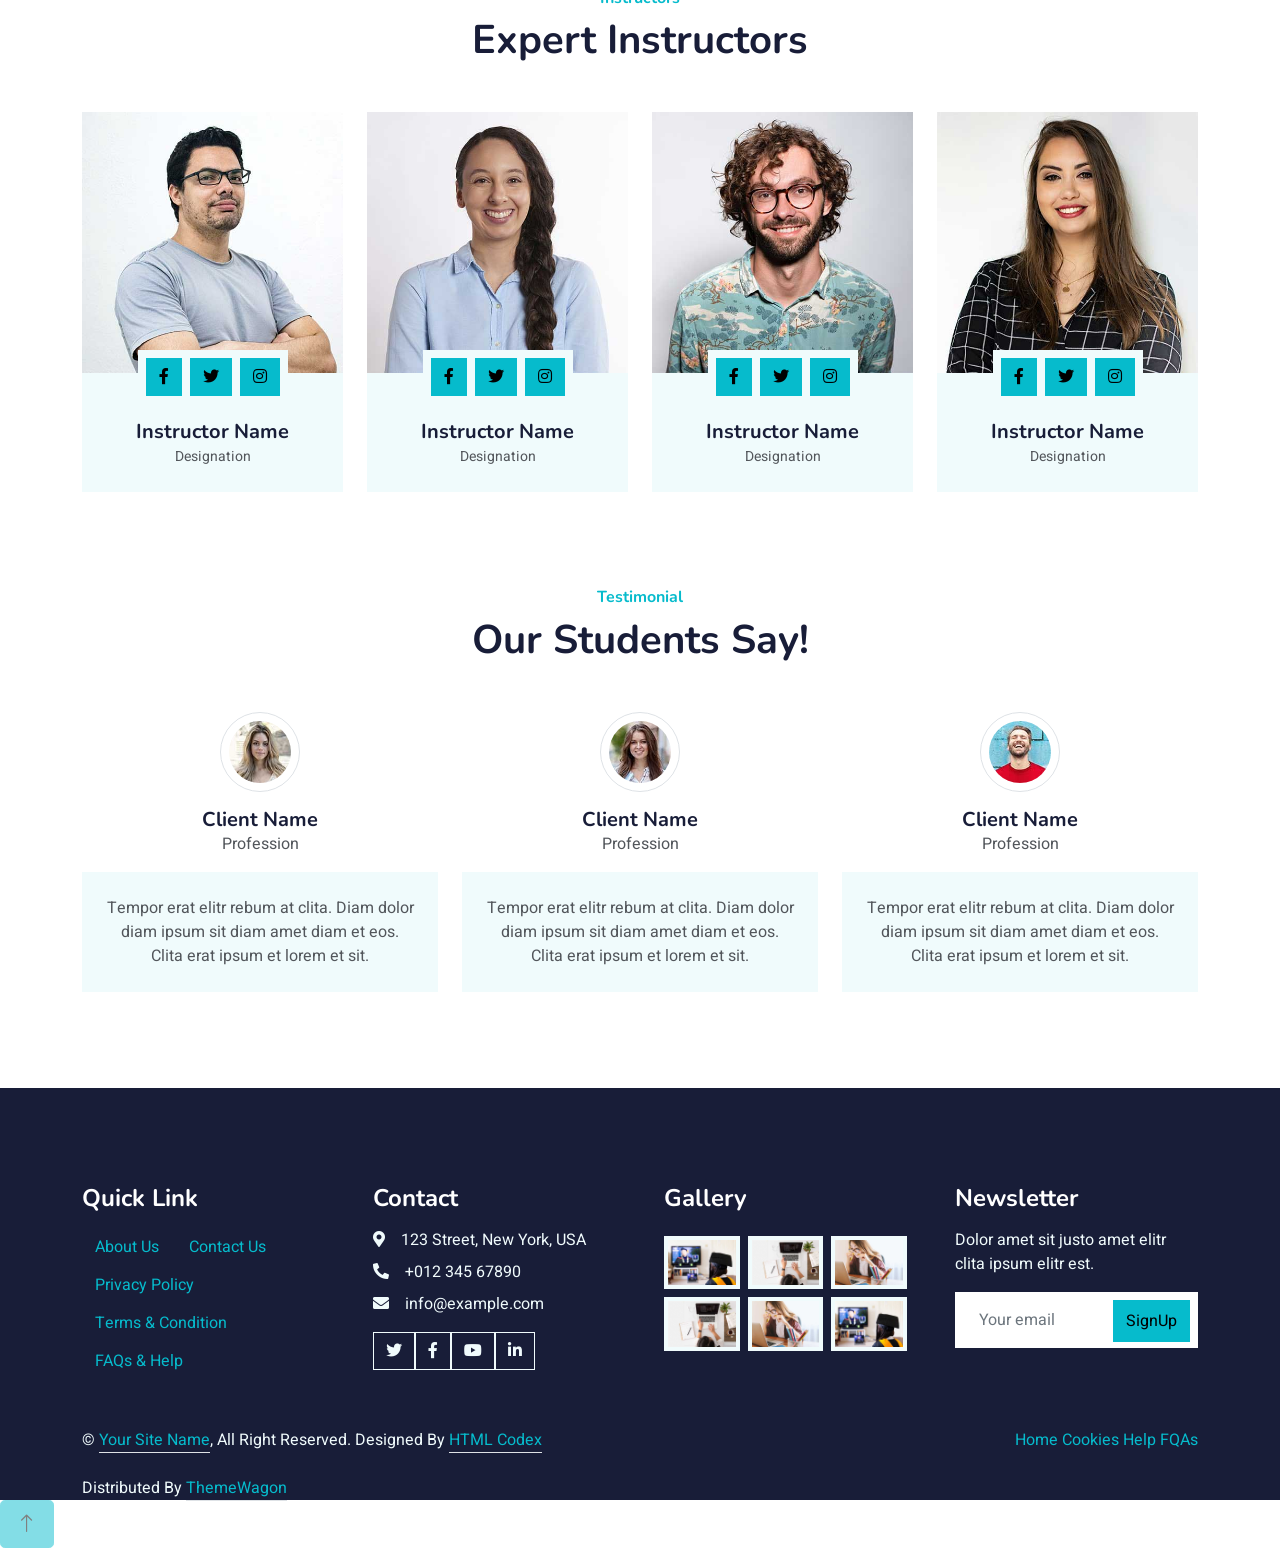
==== commit 0486ec40: "updated" ====
--- a/index.html
+++ b/index.html
@@ -58,7 +58,7 @@
                    
                 <a href="contact.html" class="nav-item nav-link">Contact</a>
             </div>
-            <a href="" class="btn btn-primary py-4 px-lg-5 d-none d-lg-block">Login<i class="fa fa-arrow-right ms-3"></i></a>
+            <a href="login.html" class="btn btn-primary py-4 px-lg-5 d-none d-lg-block">Login<i class="fa fa-arrow-right ms-3"></i></a>
         </div>
     </nav>
     <!-- Navbar End -->
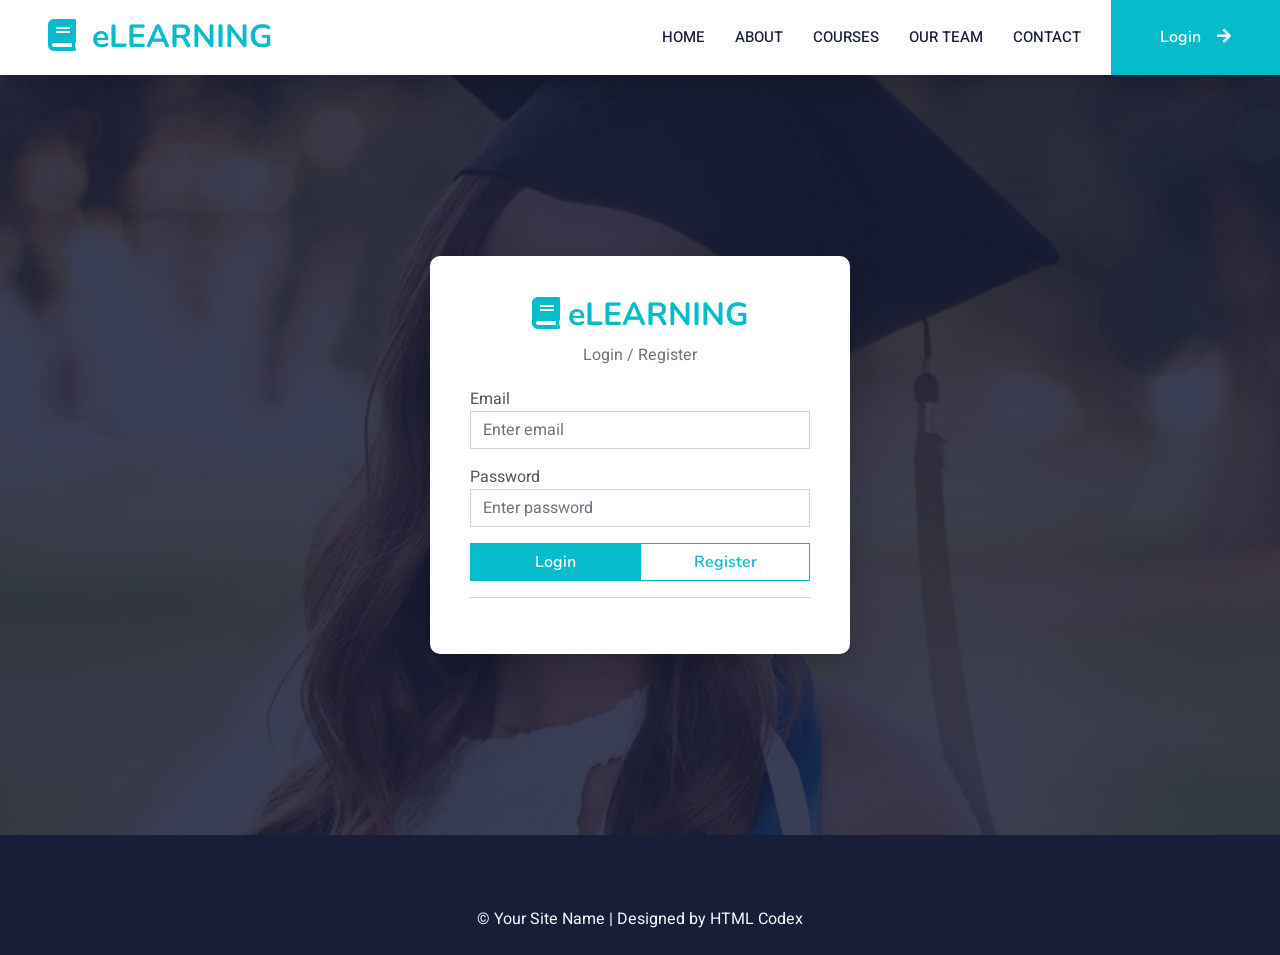
==== commit 213a4714: "updated" ====
--- a/index.html
+++ b/index.html
@@ -58,7 +58,11 @@
                    
                 <a href="contact.html" class="nav-item nav-link">Contact</a>
             </div>
-            <a href="login.html" class="btn btn-primary py-4 px-lg-5 d-none d-lg-block">Login<i class="fa fa-arrow-right ms-3"></i></a>
+<a id="authBtn"
+   href="login.html"
+   class="btn btn-primary py-4 px-lg-3 d-none d-lg-block">
+   Login<i class="fa fa-arrow-right ms-3"></i>
+</a>
         </div>
     </nav>
     <!-- Navbar End -->
@@ -562,7 +566,11 @@
 
     <!-- Back to Top -->
     <a href="#" class="btn btn-lg btn-primary btn-lg-square back-to-top"><i class="bi bi-arrow-up"></i></a>
-
+<script>
+if (localStorage.getItem("isLoggedIn") !== "true") {
+    window.location.href = "login.html";
+}
+</script>
 
     <!-- JavaScript Libraries -->
     <script src="https://code.jquery.com/jquery-3.4.1.min.js"></script>
--- a/css/style.css
+++ b/css/style.css
@@ -0,0 +1,440 @@
+/********** Template CSS **********/
+:root {
+    --primary: #06BBCC;
+    --light: #F0FBFC;
+    --dark: #181d38;
+}
+
+.fw-medium {
+    font-weight: 600 !important;
+}
+
+.fw-semi-bold {
+    font-weight: 700 !important;
+}
+
+.back-to-top {
+    position: fixed;
+    display: none;
+    right: 45px;
+    bottom: 45px;
+    z-index: 99;
+}
+
+
+/*** Spinner ***/
+#spinner {
+    opacity: 0;
+    visibility: hidden;
+    transition: opacity .5s ease-out, visibility 0s linear .5s;
+    z-index: 99999;
+}
+
+#spinner.show {
+    transition: opacity .5s ease-out, visibility 0s linear 0s;
+    visibility: visible;
+    opacity: 1;
+}
+
+
+/*** Button ***/
+.btn {
+    font-family: 'Nunito', sans-serif;
+    font-weight: 600;
+    transition: .5s;
+}
+
+.btn.btn-primary,
+.btn.btn-secondary {
+    color: #FFFFFF;
+}
+
+.btn-square {
+    width: 38px;
+    height: 38px;
+}
+
+.btn-sm-square {
+    width: 32px;
+    height: 32px;
+}
+
+.btn-lg-square {
+    width: 48px;
+    height: 48px;
+}
+
+.btn-square,
+.btn-sm-square,
+.btn-lg-square {
+    padding: 0;
+    display: flex;
+    align-items: center;
+    justify-content: center;
+    font-weight: normal;
+    border-radius: 0px;
+}
+
+
+/*** Navbar ***/
+.navbar .dropdown-toggle::after {
+    border: none;
+    content: "\f107";
+    font-family: "Font Awesome 5 Free";
+    font-weight: 900;
+    vertical-align: middle;
+    margin-left: 8px;
+}
+
+.navbar-light .navbar-nav .nav-link {
+    margin-right: 30px;
+    padding: 25px 0;
+    color: #FFFFFF;
+    font-size: 15px;
+    text-transform: uppercase;
+    outline: none;
+}
+
+.navbar-light .navbar-nav .nav-link:hover,
+.navbar-light .navbar-nav .nav-link.active {
+    color: var(--primary);
+}
+
+@media (max-width: 991.98px) {
+    .navbar-light .navbar-nav .nav-link  {
+        margin-right: 0;
+        padding: 10px 0;
+    }
+
+    .navbar-light .navbar-nav {
+        border-top: 1px solid #EEEEEE;
+    }
+}
+
+.navbar-light .navbar-brand,
+.navbar-light a.btn {
+    height: 75px;
+}
+
+.navbar-light .navbar-nav .nav-link {
+    color: var(--dark);
+    font-weight: 500;
+}
+
+.navbar-light.sticky-top {
+    top: -100px;
+    transition: .5s;
+}
+
+@media (min-width: 992px) {
+    .navbar .nav-item .dropdown-menu {
+        display: block;
+        margin-top: 0;
+        opacity: 0;
+        visibility: hidden;
+        transition: .5s;
+    }
+
+    .navbar .dropdown-menu.fade-down {
+        top: 100%;
+        transform: rotateX(-75deg);
+        transform-origin: 0% 0%;
+    }
+
+    .navbar .nav-item:hover .dropdown-menu {
+        top: 100%;
+        transform: rotateX(0deg);
+        visibility: visible;
+        transition: .5s;
+        opacity: 1;
+    }
+}
+
+
+/*** Header carousel ***/
+@media (max-width: 768px) {
+    .header-carousel .owl-carousel-item {
+        position: relative;
+        min-height: 500px;
+    }
+    
+    .header-carousel .owl-carousel-item img {
+        position: absolute;
+        width: 100%;
+        height: 100%;
+        object-fit: cover;
+    }
+}
+
+.header-carousel .owl-nav {
+    position: absolute;
+    top: 50%;
+    right: 8%;
+    transform: translateY(-50%);
+    display: flex;
+    flex-direction: column;
+}
+
+.header-carousel .owl-nav .owl-prev,
+.header-carousel .owl-nav .owl-next {
+    margin: 7px 0;
+    width: 45px;
+    height: 45px;
+    display: flex;
+    align-items: center;
+    justify-content: center;
+    color: #FFFFFF;
+    background: transparent;
+    border: 1px solid #FFFFFF;
+    font-size: 22px;
+    transition: .5s;
+}
+
+.header-carousel .owl-nav .owl-prev:hover,
+.header-carousel .owl-nav .owl-next:hover {
+    background: var(--primary);
+    border-color: var(--primary);
+}
+
+.page-header {
+    background: linear-gradient(rgba(24, 29, 56, .7), rgba(24, 29, 56, .7)), url(../img/carousel-1.jpg);
+    background-position: center center;
+    background-repeat: no-repeat;
+    background-size: cover;
+}
+
+.page-header-inner {
+    background: rgba(15, 23, 43, .7);
+}
+
+.breadcrumb-item + .breadcrumb-item::before {
+    color: var(--light);
+}
+
+
+/*** Section Title ***/
+.section-title {
+    position: relative;
+    display: inline-block;
+    text-transform: uppercase;
+}
+
+.section-title::before {
+    position: absolute;
+    content: "";
+    width: calc(100% + 80px);
+    height: 2px;
+    top: 4px;
+    left: -40px;
+    background: var(--primary);
+    z-index: -1;
+}
+
+.section-title::after {
+    position: absolute;
+    content: "";
+    width: calc(100% + 120px);
+    height: 2px;
+    bottom: 5px;
+    left: -60px;
+    background: var(--primary);
+    z-index: -1;
+}
+
+.section-title.text-start::before {
+    width: calc(100% + 40px);
+    left: 0;
+}
+
+.section-title.text-start::after {
+    width: calc(100% + 60px);
+    left: 0;
+}
+
+
+/*** Service ***/
+.service-item {
+    background: var(--light);
+    transition: .5s;
+}
+
+.service-item:hover {
+    margin-top: -10px;
+    background: var(--primary);
+}
+
+.service-item * {
+    transition: .5s;
+}
+
+.service-item:hover * {
+    color: var(--light) !important;
+}
+
+
+/*** Categories & Courses ***/
+.category img,
+.course-item img {
+    transition: .5s;
+}
+
+.category a:hover img,
+.course-item:hover img {
+    transform: scale(1.1);
+}
+
+
+/*** Team ***/
+.team-item img {
+    transition: .5s;
+}
+
+.team-item:hover img {
+    transform: scale(1.1);
+}
+
+
+/*** Testimonial ***/
+.testimonial-carousel::before {
+    position: absolute;
+    content: "";
+    top: 0;
+    left: 0;
+    height: 100%;
+    width: 0;
+    background: linear-gradient(to right, rgba(255, 255, 255, 1) 0%, rgba(255, 255, 255, 0) 100%);
+    z-index: 1;
+}
+
+.testimonial-carousel::after {
+    position: absolute;
+    content: "";
+    top: 0;
+    right: 0;
+    height: 100%;
+    width: 0;
+    background: linear-gradient(to left, rgba(255, 255, 255, 1) 0%, rgba(255, 255, 255, 0) 100%);
+    z-index: 1;
+}
+
+@media (min-width: 768px) {
+    .testimonial-carousel::before,
+    .testimonial-carousel::after {
+        width: 200px;
+    }
+}
+
+@media (min-width: 992px) {
+    .testimonial-carousel::before,
+    .testimonial-carousel::after {
+        width: 300px;
+    }
+}
+
+.testimonial-carousel .owl-item .testimonial-text,
+.testimonial-carousel .owl-item.center .testimonial-text * {
+    transition: .5s;
+}
+
+.testimonial-carousel .owl-item.center .testimonial-text {
+    background: var(--primary) !important;
+}
+
+.testimonial-carousel .owl-item.center .testimonial-text * {
+    color: #FFFFFF !important;
+}
+
+.testimonial-carousel .owl-dots {
+    margin-top: 24px;
+    display: flex;
+    align-items: flex-end;
+    justify-content: center;
+}
+
+.testimonial-carousel .owl-dot {
+    position: relative;
+    display: inline-block;
+    margin: 0 5px;
+    width: 15px;
+    height: 15px;
+    border: 1px solid #CCCCCC;
+    transition: .5s;
+}
+
+.testimonial-carousel .owl-dot.active {
+    background: var(--primary);
+    border-color: var(--primary);
+}
+
+
+/*** Footer ***/
+.footer .btn.btn-social {
+    margin-right: 5px;
+    width: 35px;
+    height: 35px;
+    display: flex;
+    align-items: center;
+    justify-content: center;
+    color: var(--light);
+    font-weight: normal;
+    border: 1px solid #FFFFFF;
+    border-radius: 35px;
+    transition: .3s;
+}
+
+.footer .btn.btn-social:hover {
+    color: var(--primary);
+}
+
+.footer .btn.btn-link {
+    display: block;
+    margin-bottom: 5px;
+    padding: 0;
+    text-align: left;
+    color: #FFFFFF;
+    font-size: 15px;
+    font-weight: normal;
+    text-transform: capitalize;
+    transition: .3s;
+}
+
+.footer .btn.btn-link::before {
+    position: relative;
+    content: "\f105";
+    font-family: "Font Awesome 5 Free";
+    font-weight: 900;
+    margin-right: 10px;
+}
+
+.footer .btn.btn-link:hover {
+    letter-spacing: 1px;
+    box-shadow: none;
+}
+
+.footer .copyright {
+    padding: 25px 0;
+    font-size: 15px;
+    border-top: 1px solid rgba(256, 256, 256, .1);
+}
+
+.footer .copyright a {
+    color: var(--light);
+}
+
+.footer .footer-menu a {
+    margin-right: 15px;
+    padding-right: 15px;
+    border-right: 1px solid rgba(255, 255, 255, .1);
+}
+
+.footer .footer-menu a:last-child {
+    margin-right: 0;
+    padding-right: 0;
+    border-right: none;
+}
+#registerForm {
+    display: none;
+}
+#loginForm {
+    display: block;
+}
